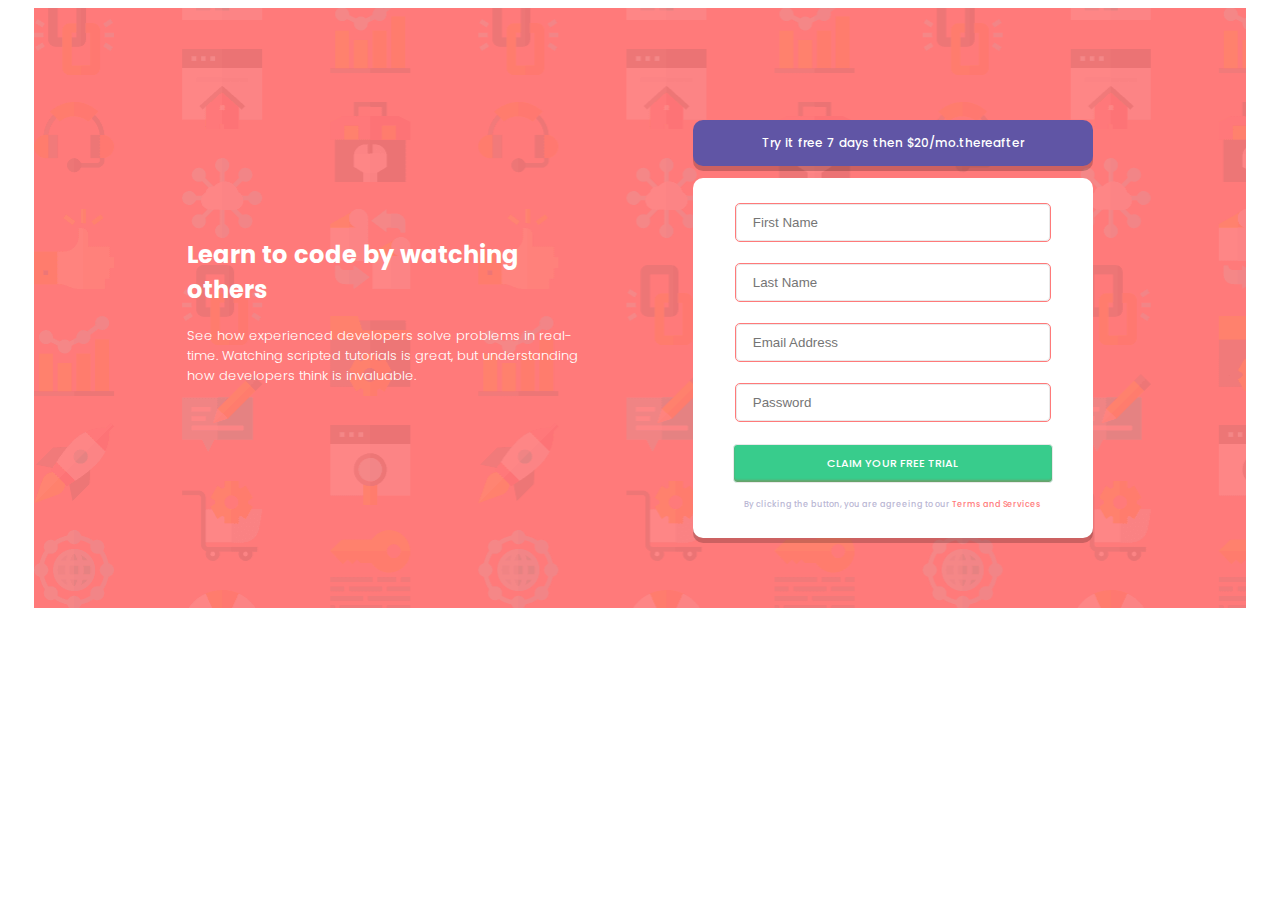
==== index.html @ 0f2c5b28 "my changes" ====
<!DOCTYPE html>
<html lang="en">
<head>
    <meta charset="UTF-8">
    <meta http-equiv="X-UA-Compatible" content="IE=edge">
    <meta name="viewport" content="width=device-width, initial-scale=1.0">
    <link rel="stylesheet" href="fontawesome-free-6.0.0-beta2-web/css v6/fontawesome.min.css">
    <link rel="stylesheet" media="screen" href="styles.css">
    <title>Responsive Site</title>
</head>
<body>
    <div class="body">
        <div class="text">
            <h2>Learn to code by watching others</h2>
            <p>
                See how experienced developers solve problems in real-time.
                Watching scripted tutorials is great, but understanding how developers think is invaluable.
            </p>
        </div>
        <div class="form">
            <p>Try it free 7 days then $20/mo.thereafter</p>
            <form action="" method="POST" >
                <input class="input" type="text" placeholder="First Name" required> <span aria-live="polite"></span>
                <input class="input" type="text" placeholder="Last Name" required> <span aria-live="polite"></span>
                <input class="input" type="email" placeholder="Email Address" required> <span aria-live="polite"></span>
                <input class="input" type="password" placeholder="Password" pattern="(?=.*\d) (?=.*[a-z]) (?=.*[A-Z]).{6,}" required> <span aria-live="polite"></span>
                <input class="btn" type="submit" value="CLAIM YOUR FREE TRIAL">
                <footer>
                    <span>
                        By clicking the button, you are agreeing to our <a href="_">Terms and Services</a>
                </span>
                </footer>
            </form>
        </div>
    </div>
    <script src="app.js"></script>
</body>
</html>
---- styles.css ----
@font-face {
    font-family: PoppinsBold;
    src: url(poppins-cufonfonts/Poppins-Bold.ttf);
}
@font-face {
    font-family: PoppinsLight;
    src: url(poppins-cufonfonts/Poppins-Light.ttf);
}
@font-face {
    font-family: PoppinsMedium;
    src: url(poppins-cufonfonts/Poppins-Medium.ttf);
}

@media only screen and (max-width: 1440px) {
    .body {
            background: url(bg-intro-desktop.png);
            background-color: hsl(0, 100%, 74%);
            display: flex;
            height: 500px;
            justify-content: space-around;
            margin: 0 auto;
            padding: 50px 100px;
            width: 80%;
        }
    
        .text {
            color: #fff;
            align-self: center;
            width: 400px;
        }
    
        .text h2 {
            font-family: PoppinsBold;
            font-weight: 700;
        }
    
        .text p {
            font-family: PoppinsLight;
            font-size: small;
            font-weight: 400;
        }
    
        .form {
            align-self: center;
            font-family: PoppinsMedium;
            font-size: 12px;
            font-weight: 500;
            height: 80%;
            width: 400px;
        }
    
        .form>p {
            background-color: hsl(248, 32%, 49%);
            border-radius: 10px;
            box-shadow: 0 5px rgba(0, 0, 0, 0.2);
            color: #fff;
            padding: 14px 16px;
            text-align: center;
        }
    
        form {
            background-color: #fff;
            border-radius: 10px;
            box-shadow: 0 5px rgba(0, 0, 0, 0.2);
            display: flex;
            flex-flow: column nowrap;
            justify-content: space-around;
            /* align-content: space-around; */
            align-items: center;
            height: 80%;
            padding-top: 20px;
            padding-bottom: 20px;
        }
    
        input {
            border: 1px solid #e9e9e9;
            border-radius: 4px;
            display: inline-block;
            padding: 10px 16px;
            width: 70%;
        }
        .input:focus{
            outline: 1px solid black;
        }
    
        form a {
            color: hsl(0, 100%, 74%);
            text-decoration: none;
        }

        form > input[type="text"]:invalid:not(:focus):placeholder-shown,
        form > input[type="email"]:invalid:not(:focus):placeholder-shown,
        form > input[type="password"]:invalid:not(:focus):placeholder-shown{

            outline: 1px solid hsl(0, 100%, 74%);
        }
            
    
        .input {
            color: #000;
        }
        .btn {
            background-color: hsl(154, 59%, 51%);
            box-shadow: inset rgb(106, 161, 106) 0 -2px 2px 0;
            color: #fff;
            font-family: PoppinsMedium;
            font-weight: 500;
            font-size: 11px;
            width: 80%;
        }
        .btn:hover{
            cursor: pointer;
        }
    
        span {
            color: hsl(246, 25%, 77%);
            font-size: 8px;
            font-weight: 400;
        }
}


@media only screen and (max-width: 375px){
    .body{
        background: url(bg-intro-mobile.png);
        background-color: hsl(0, 100%, 74%);
        display: flex;
        flex-direction: column;
        height: 1000px;
        justify-content: center;
        padding: 0;
        width: 375px;
    }
    .text{
        color: #fff;
        float: left;
        padding: 0 16px;
        width: 90%;
    }
    .text h2{
        font-family: PoppinsBold;
        font-weight: 700;
        padding: 0 40px;
        text-align: center;
    }
    .text p{
        font-family: PoppinsLight;
        font-size: small;
        font-weight: 500;
        text-align: center;
        padding: 0 40px;
    }
    .form{
        float: right;
        font-family: PoppinsMedium;
        font-size: 12px;
        font-weight: 500;
        height: auto;
        padding: 14px 30px;
        width: 70%;
    }
    .form>p{
        background-color: hsl(248, 32%, 49%);
        border-radius: 10px;
        color: #fff;
        padding: 30px 50px;
        text-align: center;
    }
    form{
        background-color: #fff;
        border-radius: 10px;
        display: flex;
        flex-flow: column nowrap;
        height: auto;
        justify-content: space-between;
        /* align-content: space-around; */
        align-items: center;
        height: 300px;
        padding-top: 20px;
        padding-bottom: 20px;
    }
    input{
        border: 1px solid #e9e9e9;
        border-radius: 4px;
        display: inline-block;
        padding: 10px 16px;
        width: 70%;
    }
    form a{
        color: hsl(0, 100%, 74%);
        text-decoration: none;
    }
    .input{
        color: #000;
    }
    .btn{
        background-color: hsl(154, 59%, 51%);
        box-shadow: inset rgb(106, 161, 106) 0 -2px 2px 0;
        color: #fff;
        font-family: PoppinsBold;
        font-weight: 700;
        font-size: 11px;
        width: 83%;
    }
    span{
        color: hsl(246, 25%, 77%);
        font-size: 8px;
        font-weight: 400;
    }
    footer{
            padding: 0 40px;
            text-align: center;
    }
    
}
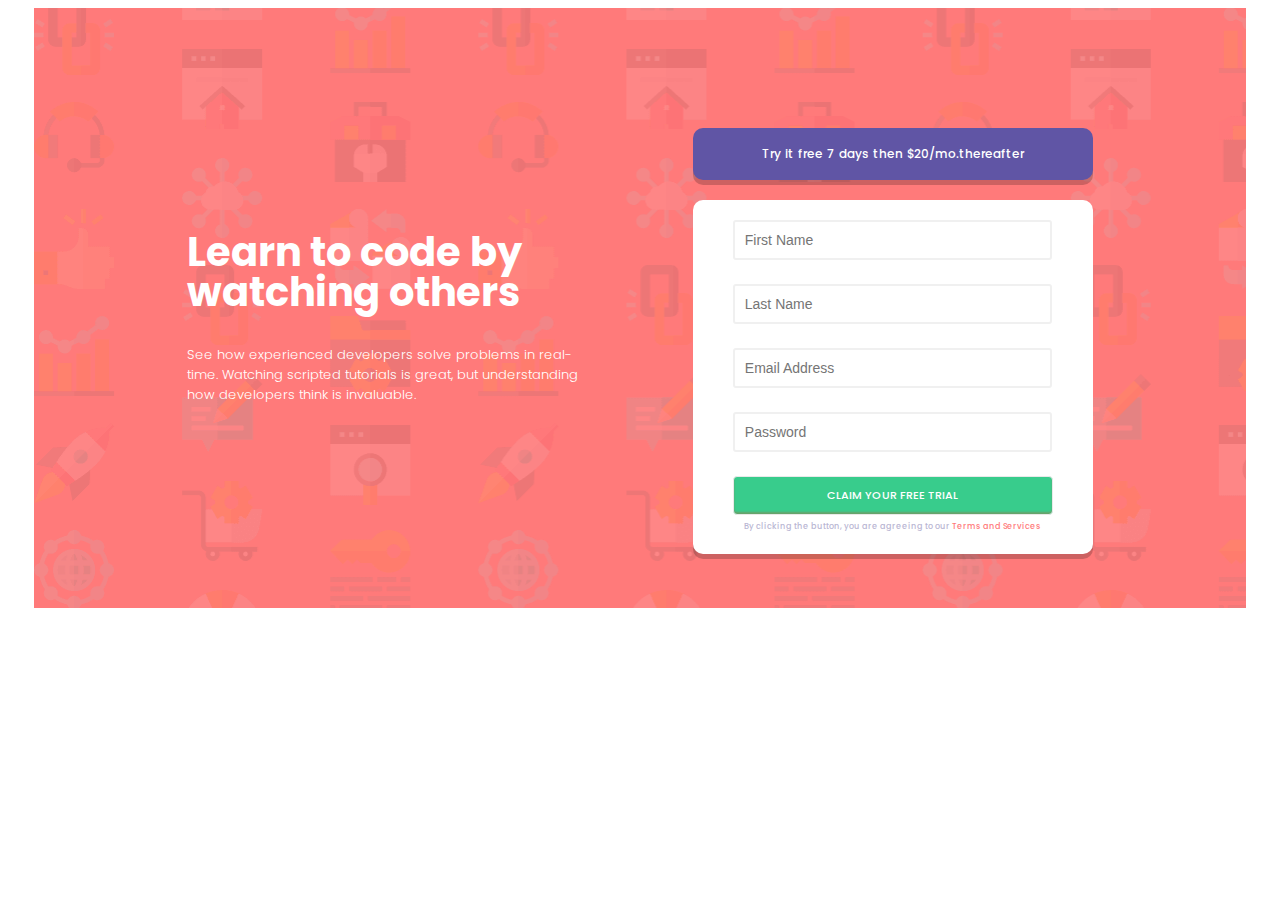
==== commit 549c8516: "update on my work, with most validity actions set" ====
--- a/index.html
+++ b/index.html
@@ -9,7 +9,7 @@
     <title>Responsive Site</title>
 </head>
 <body>
-    <div class="body">
+    <div id="body">
         <div class="text">
             <h2>Learn to code by watching others</h2>
             <p>
@@ -17,20 +17,39 @@
                 Watching scripted tutorials is great, but understanding how developers think is invaluable.
             </p>
         </div>
-        <div class="form">
-            <p>Try it free 7 days then $20/mo.thereafter</p>
-            <form action="" method="POST" >
-                <input class="input" type="text" placeholder="First Name" required> <span aria-live="polite"></span>
-                <input class="input" type="text" placeholder="Last Name" required> <span aria-live="polite"></span>
-                <input class="input" type="email" placeholder="Email Address" required> <span aria-live="polite"></span>
-                <input class="input" type="password" placeholder="Password" pattern="(?=.*\d) (?=.*[a-z]) (?=.*[A-Z]).{6,}" required> <span aria-live="polite"></span>
-                <input class="btn" type="submit" value="CLAIM YOUR FREE TRIAL">
-                <footer>
-                    <span>
-                        By clicking the button, you are agreeing to our <a href="_">Terms and Services</a>
-                </span>
-                </footer>
-            </form>
+        <div class="form-container">
+            <div class="form-p">
+                <p>Try it free 7 days then $20/mo.thereafter</p>
+            </div>
+            <div>
+                <form class="form" id="signup">
+                    <div class="input-div">
+                        <input id="firstname" type="text" placeholder="First Name" autocomplete="off" >
+                        <small></small>
+                    </div>
+                    <div class="input-div">
+                        <input id="lastname" type="text" placeholder="Last Name" autocomplete="off" > 
+                        <small></small>
+                    </div>
+                    <div class="input-div">
+                        <input id="email" type="email" autocomplete="off" placeholder="Email Address" > 
+                        <small></small>
+                    </div>
+                    <div class="input-div">
+                        <input id="password" type="password" autocomplete="off" placeholder="Password" pattern="(?=.*\d) (?=.*[a-z]) (?=.*[A-Z]).{6,}"/>
+                        <small></small>
+                    </div>
+                    <div class="btn">
+                        <input id="btn" type="submit" value="CLAIM YOUR FREE TRIAL">
+                    </div>
+                    <footer>
+                        <span>
+                            By clicking the button, you are agreeing to our <a href="_">Terms and Services</a>
+                        </span>
+                    </footer>
+                </form>
+            </div>
+            
         </div>
     </div>
     <script src="app.js"></script>
--- a/styles.css
+++ b/styles.css
@@ -1,3 +1,11 @@
+@import url('https://fonts.googleapis.com/css?family=Open+Sans&display=swap');
+
+:root {
+    --error-color: #dc3545;
+    --success-color: #28a745;
+    --warning-color: #ffc107;
+}
+
 @font-face {
     font-family: PoppinsBold;
     src: url(poppins-cufonfonts/Poppins-Bold.ttf);
@@ -11,8 +19,45 @@
     src: url(poppins-cufonfonts/Poppins-Medium.ttf);
 }
 
+.input-div{
+    box-sizing: border-box;
+    padding-left: 10%;
+    position: relative;
+    width: 100%;
+}
+.input-div input {
+    border: solid 2px #f0f0f0;
+    border-radius: 3px;
+    padding: 10px;
+    margin-bottom: 5px;
+    font-size: 14px;
+    display: block;
+    width: 82%;
+}
+
+.input-div input:focus {
+    border-left: 1px solid #000;
+    outline: none;
+}
+
+.input-div.error input {
+    border-color: var(--error-color);
+}
+
+.input-div.success input {
+    border-color: var(--success-color);
+}
+
+
+.input-div small {
+    color: var(--error-color);
+}
+small{
+    margin-left: 50%;
+}
+
 @media only screen and (max-width: 1440px) {
-    .body {
+    #body {
             background: url(bg-intro-desktop.png);
             background-color: hsl(0, 100%, 74%);
             display: flex;
@@ -31,7 +76,9 @@
     
         .text h2 {
             font-family: PoppinsBold;
+            font-size: 40px;
             font-weight: 700;
+            line-height: 40px;
         }
     
         .text p {
@@ -40,8 +87,10 @@
             font-weight: 400;
         }
     
-        .form {
+        .form-container {
             align-self: center;
+            display: flex;
+            flex-direction: column;
             font-family: PoppinsMedium;
             font-size: 12px;
             font-weight: 500;
@@ -49,12 +98,14 @@
             width: 400px;
         }
     
-        .form>p {
+        .form-p {
             background-color: hsl(248, 32%, 49%);
             border-radius: 10px;
             box-shadow: 0 5px rgba(0, 0, 0, 0.2);
             color: #fff;
-            padding: 14px 16px;
+            margin-bottom: 20px;
+            margin-top: 20px;
+            padding: 5px 16px;
             text-align: center;
         }
     
@@ -65,9 +116,8 @@
             display: flex;
             flex-flow: column nowrap;
             justify-content: space-around;
-            /* align-content: space-around; */
             align-items: center;
-            height: 80%;
+            height: 90%;
             padding-top: 20px;
             padding-bottom: 20px;
         }
@@ -78,28 +128,17 @@
             display: inline-block;
             padding: 10px 16px;
             width: 70%;
-        }
-        .input:focus{
-            outline: 1px solid black;
-        }
-    
+        }   
         form a {
             color: hsl(0, 100%, 74%);
             text-decoration: none;
         }
 
-        form > input[type="text"]:invalid:not(:focus):placeholder-shown,
-        form > input[type="email"]:invalid:not(:focus):placeholder-shown,
-        form > input[type="password"]:invalid:not(:focus):placeholder-shown{
-
-            outline: 1px solid hsl(0, 100%, 74%);
-        }
-            
-    
-        .input {
-            color: #000;
-        }
-        .btn {
+        .btn{
+            text-align: center;
+            width: 100%;
+        }
+        #btn {
             background-color: hsl(154, 59%, 51%);
             box-shadow: inset rgb(106, 161, 106) 0 -2px 2px 0;
             color: #fff;
@@ -108,7 +147,7 @@
             font-size: 11px;
             width: 80%;
         }
-        .btn:hover{
+        #btn:hover{
             cursor: pointer;
         }
     
@@ -121,7 +160,7 @@
 
 
 @media only screen and (max-width: 375px){
-    .body{
+    #body{
         background: url(bg-intro-mobile.png);
         background-color: hsl(0, 100%, 74%);
         display: flex;
@@ -150,7 +189,7 @@
         text-align: center;
         padding: 0 40px;
     }
-    .form{
+    .form-container{
         float: right;
         font-family: PoppinsMedium;
         font-size: 12px;
@@ -159,7 +198,7 @@
         padding: 14px 30px;
         width: 70%;
     }
-    .form>p{
+    .form-p{
         background-color: hsl(248, 32%, 49%);
         border-radius: 10px;
         color: #fff;
@@ -173,7 +212,6 @@
         flex-flow: column nowrap;
         height: auto;
         justify-content: space-between;
-        /* align-content: space-around; */
         align-items: center;
         height: 300px;
         padding-top: 20px;
@@ -190,10 +228,7 @@
         color: hsl(0, 100%, 74%);
         text-decoration: none;
     }
-    .input{
-        color: #000;
-    }
-    .btn{
+    #btn{
         background-color: hsl(154, 59%, 51%);
         box-shadow: inset rgb(106, 161, 106) 0 -2px 2px 0;
         color: #fff;
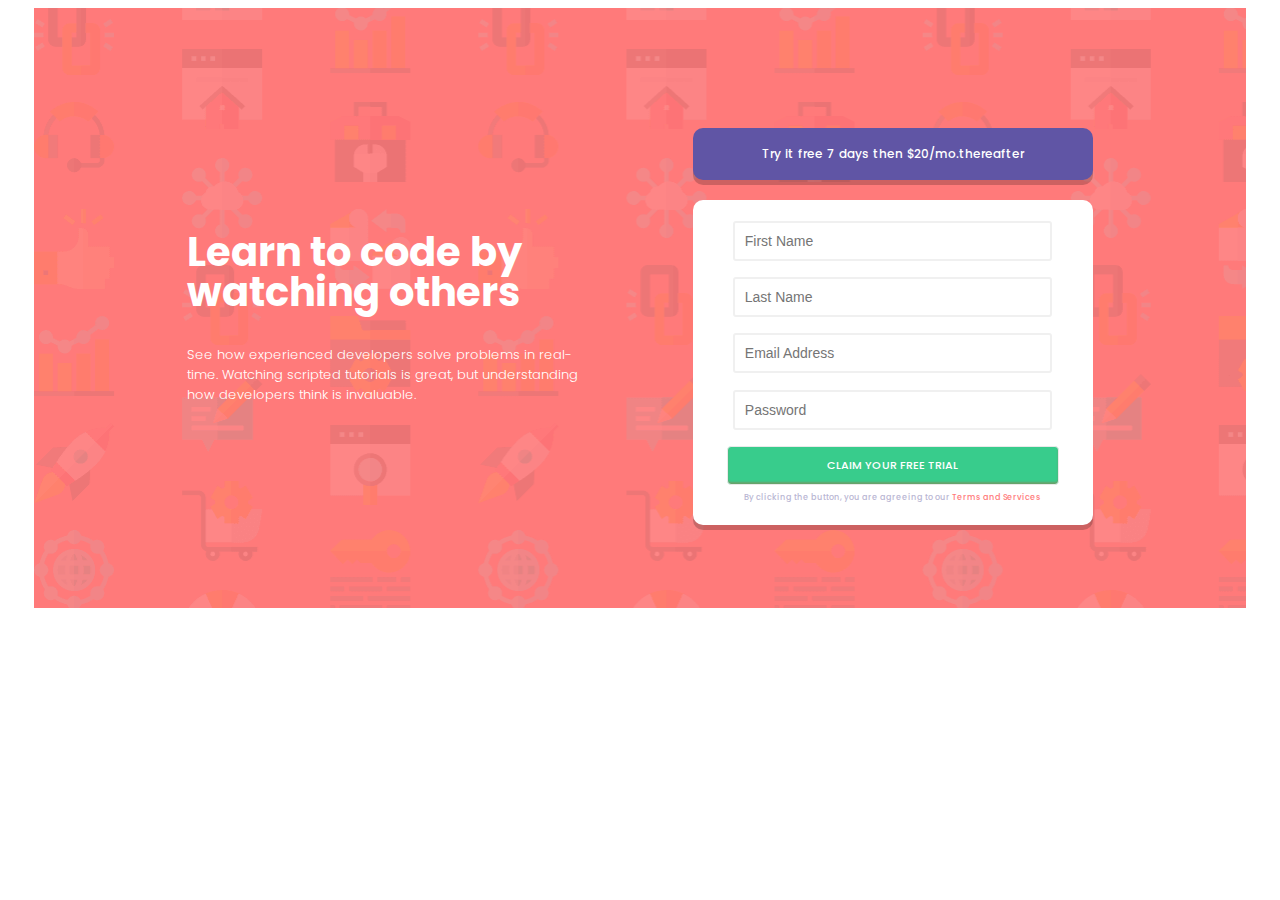
==== commit 83add6b1: "new commit" ====
--- a/index.html
+++ b/index.html
@@ -4,7 +4,7 @@
     <meta charset="UTF-8">
     <meta http-equiv="X-UA-Compatible" content="IE=edge">
     <meta name="viewport" content="width=device-width, initial-scale=1.0">
-    <link rel="stylesheet" href="fontawesome-free-6.0.0-beta2-web/css v6/fontawesome.min.css">
+    <link rel="stylesheet" href="css/all.min.css">
     <link rel="stylesheet" media="screen" href="styles.css">
     <title>Responsive Site</title>
 </head>
@@ -25,19 +25,23 @@
                 <form class="form" id="signup">
                     <div class="input-div">
                         <input id="firstname" type="text" placeholder="First Name" autocomplete="off" >
-                        <small></small>
+                        <i class="fa fa-solid"></i>
+                        <em></em>
                     </div>
                     <div class="input-div">
                         <input id="lastname" type="text" placeholder="Last Name" autocomplete="off" > 
-                        <small></small>
+                        <i class="fa fa-solid"></i>
+                        <em></em>
                     </div>
                     <div class="input-div">
-                        <input id="email" type="email" autocomplete="off" placeholder="Email Address" > 
-                        <small></small>
+                        <input id="email" type="email" autocomplete="off" placeholder="Email Address" >
+                        <i class="fa fa-solid"></i> 
+                        <em></em>
                     </div>
                     <div class="input-div">
                         <input id="password" type="password" autocomplete="off" placeholder="Password" pattern="(?=.*\d) (?=.*[a-z]) (?=.*[A-Z]).{6,}"/>
-                        <small></small>
+                        <i class="fa fa-solid"></i>
+                        <em></em>
                     </div>
                     <div class="btn">
                         <input id="btn" type="submit" value="CLAIM YOUR FREE TRIAL">
--- a/css/all.min.css
+++ b/css/all.min.css
@@ -0,0 +1,6 @@
+/*!
+ * Font Awesome Free 6.1.2 by @fontawesome - https://fontawesome.com
+ * License - https://fontawesome.com/license/free (Icons: CC BY 4.0, Fonts: SIL OFL 1.1, Code: MIT License)
+ * Copyright 2022 Fonticons, Inc.
+ */
+.fa{font-family:var(--fa-style-family,"Font Awesome 6 Free");font-weight:var(--fa-style,900)}.fa,.fa-brands,.fa-duotone,.fa-light,.fa-regular,.fa-solid,.fa-thin,.fab,.fad,.fal,.far,.fas,.fat{-moz-osx-font-smoothing:grayscale;-webkit-font-smoothing:antialiased;display:var(--fa-display,inline-block);font-style:normal;font-variant:normal;line-height:1;text-rendering:auto}.fa-1x{font-size:1em}.fa-2x{font-size:2em}.fa-3x{font-size:3em}.fa-4x{font-size:4em}.fa-5x{font-size:5em}.fa-6x{font-size:6em}.fa-7x{font-size:7em}.fa-8x{font-size:8em}.fa-9x{font-size:9em}.fa-10x{font-size:10em}.fa-2xs{font-size:.625em;line-height:.1em;vertical-align:.225em}.fa-xs{font-size:.75em;line-height:.08333em;vertical-align:.125em}.fa-sm{font-size:.875em;line-height:.07143em;vertical-align:.05357em}.fa-lg{font-size:1.25em;line-height:.05em;vertical-align:-.075em}.fa-xl{font-size:1.5em;line-height:.04167em;vertical-align:-.125em}.fa-2xl{font-size:2em;line-height:.03125em;vertical-align:-.1875em}.fa-fw{text-align:center;width:1.25em}.fa-ul{list-style-type:none;margin-left:var(--fa-li-margin,2.5em);padding-left:0}.fa-ul>li{position:relative}.fa-li{left:calc(var(--fa-li-width, 2em)*-1);position:absolute;text-align:center;width:var(--fa-li-width,2em);line-height:inherit}.fa-border{border-radius:var(--fa-border-radius,.1em);border:var(--fa-border-width,.08em) var(--fa-border-style,solid) var(--fa-border-color,#eee);padding:var(--fa-border-padding,.2em .25em .15em)}.fa-pull-left{float:left;margin-right:var(--fa-pull-margin,.3em)}.fa-pull-right{float:right;margin-left:var(--fa-pull-margin,.3em)}.fa-beat{-webkit-animation-name:fa-beat;animation-name:fa-beat;-webkit-animation-delay:var(--fa-animation-delay,0);animation-delay:var(--fa-animation-delay,0);-webkit-animation-direction:var(--fa-animation-direction,normal);animation-direction:var(--fa-animation-direction,normal);-webkit-animation-duration:var(--fa-animation-duration,1s);animation-duration:var(--fa-animation-duration,1s);-webkit-animation-iteration-count:var(--fa-animation-iteration-count,infinite);animation-iteration-count:var(--fa-animation-iteration-count,infinite);-webkit-animation-timing-function:var(--fa-animation-timing,ease-in-out);animation-timing-function:var(--fa-animation-timing,ease-in-out)}.fa-bounce{-webkit-animation-name:fa-bounce;animation-name:fa-bounce;-webkit-animation-delay:var(--fa-animation-delay,0);animation-delay:var(--fa-animation-delay,0);-webkit-animation-direction:var(--fa-animation-direction,normal);animation-direction:var(--fa-animation-direction,normal);-webkit-animation-duration:var(--fa-animation-duration,1s);animation-duration:var(--fa-animation-duration,1s);-webkit-animation-iteration-count:var(--fa-animation-iteration-count,infinite);animation-iteration-count:var(--fa-animation-iteration-count,infinite);-webkit-animation-timing-function:var(--fa-animation-timing,cubic-bezier(.28,.84,.42,1));animation-timing-function:var(--fa-animation-timing,cubic-bezier(.28,.84,.42,1))}.fa-fade{-webkit-animation-name:fa-fade;animation-name:fa-fade;-webkit-animation-iteration-count:var(--fa-animation-iteration-count,infinite);animation-iteration-count:var(--fa-animation-iteration-count,infinite);-webkit-animation-timing-function:var(--fa-animation-timing,cubic-bezier(.4,0,.6,1));animation-timing-function:var(--fa-animation-timing,cubic-bezier(.4,0,.6,1))}.fa-beat-fade,.fa-fade{-webkit-animation-delay:var(--fa-animation-delay,0);animation-delay:var(--fa-animation-delay,0);-webkit-animation-direction:var(--fa-animation-direction,normal);animation-direction:var(--fa-animation-direction,normal);-webkit-animation-duration:var(--fa-animation-duration,1s);animation-duration:var(--fa-animation-duration,1s)}.fa-beat-fade{-webkit-animation-name:fa-beat-fade;animation-name:fa-beat-fade;-webkit-animation-iteration-count:var(--fa-animation-iteration-count,infinite);animation-iteration-count:var(--fa-animation-iteration-count,infinite);-webkit-animation-timing-function:var(--fa-animation-timing,cubic-bezier(.4,0,.6,1));animation-timing-function:var(--fa-animation-timing,cubic-bezier(.4,0,.6,1))}.fa-flip{-webkit-animation-name:fa-flip;animation-name:fa-flip;-webkit-animation-delay:var(--fa-animation-delay,0);animation-delay:var(--fa-animation-delay,0);-webkit-animation-direction:var(--fa-animation-direction,normal);animation-direction:var(--fa-animation-direction,normal);-webkit-animation-duration:var(--fa-animation-duration,1s);animation-duration:var(--fa-animation-duration,1s);-webkit-animation-iteration-count:var(--fa-animation-iteration-count,infinite);animation-iteration-count:var(--fa-animation-iteration-count,infinite);-webkit-animation-timing-function:var(--fa-animation-timing,ease-in-out);animation-timing-function:var(--fa-animation-timing,ease-in-out)}.fa-shake{-webkit-animation-name:fa-shake;animation-name:fa-shake;-webkit-animation-duration:var(--fa-animation-duration,1s);animation-duration:var(--fa-animation-duration,1s);-webkit-animation-iteration-count:var(--fa-animation-iteration-count,infinite);animation-iteration-count:var(--fa-animation-iteration-count,infinite);-webkit-animation-timing-function:var(--fa-animation-timing,linear);animation-timing-function:var(--fa-animation-timing,linear)}.fa-shake,.fa-spin{-webkit-animation-delay:var(--fa-animation-delay,0);animation-delay:var(--fa-animation-delay,0);-webkit-animation-direction:var(--fa-animation-direction,normal);animation-direction:var(--fa-animation-direction,normal)}.fa-spin{-webkit-animation-name:fa-spin;animation-name:fa-spin;-webkit-animation-duration:var(--fa-animation-duration,2s);animation-duration:var(--fa-animation-duration,2s);-webkit-animation-iteration-count:var(--fa-animation-iteration-count,infinite);animation-iteration-count:var(--fa-animation-iteration-count,infinite);-webkit-animation-timing-function:var(--fa-animation-timing,linear);animation-timing-function:var(--fa-animation-timing,linear)}.fa-spin-reverse{--fa-animation-direction:reverse}.fa-pulse,.fa-spin-pulse{-webkit-animation-name:fa-spin;animation-name:fa-spin;-webkit-animation-direction:var(--fa-animation-direction,normal);animation-direction:var(--fa-animation-direction,normal);-webkit-animation-duration:var(--fa-animation-duration,1s);animation-duration:var(--fa-animation-duration,1s);-webkit-animation-iteration-count:var(--fa-animation-iteration-count,infinite);animation-iteration-count:var(--fa-animation-iteration-count,infinite);-webkit-animation-timing-function:var(--fa-animation-timing,steps(8));animation-timing-function:var(--fa-animation-timing,steps(8))}@media (prefers-reduced-motion:reduce){.fa-beat,.fa-beat-fade,.fa-bounce,.fa-fade,.fa-flip,.fa-pulse,.fa-shake,.fa-spin,.fa-spin-pulse{-webkit-animation-delay:-1ms;animation-delay:-1ms;-webkit-animation-duration:1ms;animation-duration:1ms;-webkit-animation-iteration-count:1;animation-iteration-count:1;transition-delay:0s;transition-duration:0s}}@-webkit-keyframes fa-beat{0%,90%{-webkit-transform:scale(1);transform:scale(1)}45%{-webkit-transform:scale(var(--fa-beat-scale,1.25));transform:scale(var(--fa-beat-scale,1.25))}}@keyframes fa-beat{0%,90%{-webkit-transform:scale(1);transform:scale(1)}45%{-webkit-transform:scale(var(--fa-beat-scale,1.25));transform:scale(var(--fa-beat-scale,1.25))}}@-webkit-keyframes fa-bounce{0%{-webkit-transform:scale(1) translateY(0);transform:scale(1) translateY(0)}10%{-webkit-transform:scale(var(--fa-bounce-start-scale-x,1.1),var(--fa-bounce-start-scale-y,.9)) translateY(0);transform:scale(var(--fa-bounce-start-scale-x,1.1),var(--fa-bounce-start-scale-y,.9)) translateY(0)}30%{-webkit-transform:scale(var(--fa-bounce-jump-scale-x,.9),var(--fa-bounce-jump-scale-y,1.1)) translateY(var(--fa-bounce-height,-.5em));transform:scale(var(--fa-bounce-jump-scale-x,.9),var(--fa-bounce-jump-scale-y,1.1)) translateY(var(--fa-bounce-height,-.5em))}50%{-webkit-transform:scale(var(--fa-bounce-land-scale-x,1.05),var(--fa-bounce-land-scale-y,.95)) translateY(0);transform:scale(var(--fa-bounce-land-scale-x,1.05),var(--fa-bounce-land-scale-y,.95)) translateY(0)}57%{-webkit-transform:scale(1) translateY(var(--fa-bounce-rebound,-.125em));transform:scale(1) translateY(var(--fa-bounce-rebound,-.125em))}64%{-webkit-transform:scale(1) translateY(0);transform:scale(1) translateY(0)}to{-webkit-transform:scale(1) translateY(0);transform:scale(1) translateY(0)}}@keyframes fa-bounce{0%{-webkit-transform:scale(1) translateY(0);transform:scale(1) translateY(0)}10%{-webkit-transform:scale(var(--fa-bounce-start-scale-x,1.1),var(--fa-bounce-start-scale-y,.9)) translateY(0);transform:scale(var(--fa-bounce-start-scale-x,1.1),var(--fa-bounce-start-scale-y,.9)) translateY(0)}30%{-webkit-transform:scale(var(--fa-bounce-jump-scale-x,.9),var(--fa-bounce-jump-scale-y,1.1)) translateY(var(--fa-bounce-height,-.5em));transform:scale(var(--fa-bounce-jump-scale-x,.9),var(--fa-bounce-jump-scale-y,1.1)) translateY(var(--fa-bounce-height,-.5em))}50%{-webkit-transform:scale(var(--fa-bounce-land-scale-x,1.05),var(--fa-bounce-land-scale-y,.95)) translateY(0);transform:scale(var(--fa-bounce-land-scale-x,1.05),var(--fa-bounce-land-scale-y,.95)) translateY(0)}57%{-webkit-transform:scale(1) translateY(var(--fa-bounce-rebound,-.125em));transform:scale(1) translateY(var(--fa-bounce-rebound,-.125em))}64%{-webkit-transform:scale(1) translateY(0);transform:scale(1) translateY(0)}to{-webkit-transform:scale(1) translateY(0);transform:scale(1) translateY(0)}}@-webkit-keyframes fa-fade{50%{opacity:var(--fa-fade-opacity,.4)}}@keyframes fa-fade{50%{opacity:var(--fa-fade-opacity,.4)}}@-webkit-keyframes fa-beat-fade{0%,to{opacity:var(--fa-beat-fade-opacity,.4);-webkit-transform:scale(1);transform:scale(1)}50%{opacity:1;-webkit-transform:scale(var(--fa-beat-fade-scale,1.125));transform:scale(var(--fa-beat-fade-scale,1.125))}}@keyframes fa-beat-fade{0%,to{opacity:var(--fa-beat-fade-opacity,.4);-webkit-transform:scale(1);transform:scale(1)}50%{opacity:1;-webkit-transform:scale(var(--fa-beat-fade-scale,1.125));transform:scale(var(--fa-beat-fade-scale,1.125))}}@-webkit-keyframes fa-flip{50%{-webkit-transform:rotate3d(var(--fa-flip-x,0),var(--fa-flip-y,1),var(--fa-flip-z,0),var(--fa-flip-angle,-180deg));transform:rotate3d(var(--fa-flip-x,0),var(--fa-flip-y,1),var(--fa-flip-z,0),var(--fa-flip-angle,-180deg))}}@keyframes fa-flip{50%{-webkit-transform:rotate3d(var(--fa-flip-x,0),var(--fa-flip-y,1),var(--fa-flip-z,0),var(--fa-flip-angle,-180deg));transform:rotate3d(var(--fa-flip-x,0),var(--fa-flip-y,1),var(--fa-flip-z,0),var(--fa-flip-angle,-180deg))}}@-webkit-keyframes fa-shake{0%{-webkit-transform:rotate(-15deg);transform:rotate(-15deg)}4%{-webkit-transform:rotate(15deg);transform:rotate(15deg)}8%,24%{-webkit-transform:rotate(-18deg);transform:rotate(-18deg)}12%,28%{-webkit-transform:rotate(18deg);transform:rotate(18deg)}16%{-webkit-transform:rotate(-22deg);transform:rotate(-22deg)}20%{-webkit-transform:rotate(22deg);transform:rotate(22deg)}32%{-webkit-transform:rotate(-12deg);transform:rotate(-12deg)}36%{-webkit-transform:rotate(12deg);transform:rotate(12deg)}40%,to{-webkit-transform:rotate(0deg);transform:rotate(0deg)}}@keyframes fa-shake{0%{-webkit-transform:rotate(-15deg);transform:rotate(-15deg)}4%{-webkit-transform:rotate(15deg);transform:rotate(15deg)}8%,24%{-webkit-transform:rotate(-18deg);transform:rotate(-18deg)}12%,28%{-webkit-transform:rotate(18deg);transform:rotate(18deg)}16%{-webkit-transform:rotate(-22deg);transform:rotate(-22deg)}20%{-webkit-transform:rotate(22deg);transform:rotate(22deg)}32%{-webkit-transform:rotate(-12deg);transform:rotate(-12deg)}36%{-webkit-transform:rotate(12deg);transform:rotate(12deg)}40%,to{-webkit-transform:rotate(0deg);transform:rotate(0deg)}}@-webkit-keyframes fa-spin{0%{-webkit-transform:rotate(0deg);transform:rotate(0deg)}to{-webkit-transform:rotate(1turn);transform:rotate(1turn)}}@keyframes fa-spin{0%{-webkit-transform:rotate(0deg);transform:rotate(0deg)}to{-webkit-transform:rotate(1turn);transform:rotate(1turn)}}.fa-rotate-90{-webkit-transform:rotate(90deg);transform:rotate(90deg)}.fa-rotate-180{-webkit-transform:rotate(180deg);transform:rotate(180deg)}.fa-rotate-270{-webkit-transform:rotate(270deg);transform:rotate(270deg)}.fa-flip-horizontal{-webkit-transform:scaleX(-1);transform:scaleX(-1)}.fa-flip-vertical{-webkit-transform:scaleY(-1);transform:scaleY(-1)}.fa-flip-both,.fa-flip-horizontal.fa-flip-vertical{-webkit-transform:scale(-1);transform:scale(-1)}.fa-rotate-by{-webkit-transform:rotate(var(--fa-rotate-angle,none));transform:rotate(var(--fa-rotate-angle,none))}.fa-stack{display:inline-block;height:2em;line-height:2em;position:relative;vertical-align:middle;width:2.5em}.fa-stack-1x,.fa-stack-2x{left:0;position:absolute;text-align:center;width:100%;z-index:var(--fa-stack-z-index,auto)}.fa-stack-1x{line-height:inherit}.fa-stack-2x{font-size:2em}.fa-inverse{color:var(--fa-inverse,#fff)}.fa-0:before{content:"\30"}.fa-1:before{content:"\31"}.fa-2:before{content:"\32"}.fa-3:before{content:"\33"}.fa-4:before{content:"\34"}.fa-5:before{content:"\35"}.fa-6:before{content:"\36"}.fa-7:before{content:"\37"}.fa-8:before{content:"\38"}.fa-9:before{content:"\39"}.fa-a:before{content:"\41"}.fa-address-book:before,.fa-contact-book:before{content:"\f2b9"}.fa-address-card:before,.fa-contact-card:before,.fa-vcard:before{content:"\f2bb"}.fa-align-center:before{content:"\f037"}.fa-align-justify:before{content:"\f039"}.fa-align-left:before{content:"\f036"}.fa-align-right:before{content:"\f038"}.fa-anchor:before{content:"\f13d"}.fa-anchor-circle-check:before{content:"\e4aa"}.fa-anchor-circle-exclamation:before{content:"\e4ab"}.fa-anchor-circle-xmark:before{content:"\e4ac"}.fa-anchor-lock:before{content:"\e4ad"}.fa-angle-down:before{content:"\f107"}.fa-angle-left:before{content:"\f104"}.fa-angle-right:before{content:"\f105"}.fa-angle-up:before{content:"\f106"}.fa-angle-double-down:before,.fa-angles-down:before{content:"\f103"}.fa-angle-double-left:before,.fa-angles-left:before{content:"\f100"}.fa-angle-double-right:before,.fa-angles-right:before{content:"\f101"}.fa-angle-double-up:before,.fa-angles-up:before{content:"\f102"}.fa-ankh:before{content:"\f644"}.fa-apple-alt:before,.fa-apple-whole:before{content:"\f5d1"}.fa-archway:before{content:"\f557"}.fa-arrow-down:before{content:"\f063"}.fa-arrow-down-1-9:before,.fa-sort-numeric-asc:before,.fa-sort-numeric-down:before{content:"\f162"}.fa-arrow-down-9-1:before,.fa-sort-numeric-desc:before,.fa-sort-numeric-down-alt:before{content:"\f886"}.fa-arrow-down-a-z:before,.fa-sort-alpha-asc:before,.fa-sort-alpha-down:before{content:"\f15d"}.fa-arrow-down-long:before,.fa-long-arrow-down:before{content:"\f175"}.fa-arrow-down-short-wide:before,.fa-sort-amount-desc:before,.fa-sort-amount-down-alt:before{content:"\f884"}.fa-arrow-down-up-across-line:before{content:"\e4af"}.fa-arrow-down-up-lock:before{content:"\e4b0"}.fa-arrow-down-wide-short:before,.fa-sort-amount-asc:before,.fa-sort-amount-down:before{content:"\f160"}.fa-arrow-down-z-a:before,.fa-sort-alpha-desc:before,.fa-sort-alpha-down-alt:before{content:"\f881"}.fa-arrow-left:before{content:"\f060"}.fa-arrow-left-long:before,.fa-long-arrow-left:before{content:"\f177"}.fa-arrow-pointer:before,.fa-mouse-pointer:before{content:"\f245"}.fa-arrow-right:before{content:"\f061"}.fa-arrow-right-arrow-left:before,.fa-exchange:before{content:"\f0ec"}.fa-arrow-right-from-bracket:before,.fa-sign-out:before{content:"\f08b"}.fa-arrow-right-long:before,.fa-long-arrow-right:before{content:"\f178"}.fa-arrow-right-to-bracket:before,.fa-sign-in:before{content:"\f090"}.fa-arrow-right-to-city:before{content:"\e4b3"}.fa-arrow-left-rotate:before,.fa-arrow-rotate-back:before,.fa-arrow-rotate-backward:before,.fa-arrow-rotate-left:before,.fa-undo:before{content:"\f0e2"}.fa-arrow-right-rotate:before,.fa-arrow-rotate-forward:before,.fa-arrow-rotate-right:before,.fa-redo:before{content:"\f01e"}.fa-arrow-trend-down:before{content:"\e097"}.fa-arrow-trend-up:before{content:"\e098"}.fa-arrow-turn-down:before,.fa-level-down:before{content:"\f149"}.fa-arrow-turn-up:before,.fa-level-up:before{content:"\f148"}.fa-arrow-up:before{content:"\f062"}.fa-arrow-up-1-9:before,.fa-sort-numeric-up:before{content:"\f163"}.fa-arrow-up-9-1:before,.fa-sort-numeric-up-alt:before{content:"\f887"}.fa-arrow-up-a-z:before,.fa-sort-alpha-up:before{content:"\f15e"}.fa-arrow-up-from-bracket:before{content:"\e09a"}.fa-arrow-up-from-ground-water:before{content:"\e4b5"}.fa-arrow-up-from-water-pump:before{content:"\e4b6"}.fa-arrow-up-long:before,.fa-long-arrow-up:before{content:"\f176"}.fa-arrow-up-right-dots:before{content:"\e4b7"}.fa-arrow-up-right-from-square:before,.fa-external-link:before{content:"\f08e"}.fa-arrow-up-short-wide:before,.fa-sort-amount-up-alt:before{content:"\f885"}.fa-arrow-up-wide-short:before,.fa-sort-amount-up:before{content:"\f161"}.fa-arrow-up-z-a:before,.fa-sort-alpha-up-alt:before{content:"\f882"}.fa-arrows-down-to-line:before{content:"\e4b8"}.fa-arrows-down-to-people:before{content:"\e4b9"}.fa-arrows-h:before,.fa-arrows-left-right:before{content:"\f07e"}.fa-arrows-left-right-to-line:before{content:"\e4ba"}.fa-arrows-rotate:before,.fa-refresh:before,.fa-sync:before{content:"\f021"}.fa-arrows-spin:before{content:"\e4bb"}.fa-arrows-split-up-and-left:before{content:"\e4bc"}.fa-arrows-to-circle:before{content:"\e4bd"}.fa-arrows-to-dot:before{content:"\e4be"}.fa-arrows-to-eye:before{content:"\e4bf"}.fa-arrows-turn-right:before{content:"\e4c0"}.fa-arrows-turn-to-dots:before{content:"\e4c1"}.fa-arrows-up-down:before,.fa-arrows-v:before{content:"\f07d"}.fa-arrows-up-down-left-right:before,.fa-arrows:before{content:"\f047"}.fa-arrows-up-to-line:before{content:"\e4c2"}.fa-asterisk:before{content:"\2a"}.fa-at:before{content:"\40"}.fa-atom:before{content:"\f5d2"}.fa-audio-description:before{content:"\f29e"}.fa-austral-sign:before{content:"\e0a9"}.fa-award:before{content:"\f559"}.fa-b:before{content:"\42"}.fa-baby:before{content:"\f77c"}.fa-baby-carriage:before,.fa-carriage-baby:before{content:"\f77d"}.fa-backward:before{content:"\f04a"}.fa-backward-fast:before,.fa-fast-backward:before{content:"\f049"}.fa-backward-step:before,.fa-step-backward:before{content:"\f048"}.fa-bacon:before{content:"\f7e5"}.fa-bacteria:before{content:"\e059"}.fa-bacterium:before{content:"\e05a"}.fa-bag-shopping:before,.fa-shopping-bag:before{content:"\f290"}.fa-bahai:before,.fa-haykal:before{content:"\f666"}.fa-baht-sign:before{content:"\e0ac"}.fa-ban:before,.fa-cancel:before{content:"\f05e"}.fa-ban-smoking:before,.fa-smoking-ban:before{content:"\f54d"}.fa-band-aid:before,.fa-bandage:before{content:"\f462"}.fa-barcode:before{content:"\f02a"}.fa-bars:before,.fa-navicon:before{content:"\f0c9"}.fa-bars-progress:before,.fa-tasks-alt:before{content:"\f828"}.fa-bars-staggered:before,.fa-reorder:before,.fa-stream:before{content:"\f550"}.fa-baseball-ball:before,.fa-baseball:before{content:"\f433"}.fa-baseball-bat-ball:before{content:"\f432"}.fa-basket-shopping:before,.fa-shopping-basket:before{content:"\f291"}.fa-basketball-ball:before,.fa-basketball:before{content:"\f434"}.fa-bath:before,.fa-bathtub:before{content:"\f2cd"}.fa-battery-0:before,.fa-battery-empty:before{content:"\f244"}.fa-battery-5:before,.fa-battery-full:before,.fa-battery:before{content:"\f240"}.fa-battery-3:before,.fa-battery-half:before{content:"\f242"}.fa-battery-2:before,.fa-battery-quarter:before{content:"\f243"}.fa-battery-4:before,.fa-battery-three-quarters:before{content:"\f241"}.fa-bed:before{content:"\f236"}.fa-bed-pulse:before,.fa-procedures:before{content:"\f487"}.fa-beer-mug-empty:before,.fa-beer:before{content:"\f0fc"}.fa-bell:before{content:"\f0f3"}.fa-bell-concierge:before,.fa-concierge-bell:before{content:"\f562"}.fa-bell-slash:before{content:"\f1f6"}.fa-bezier-curve:before{content:"\f55b"}.fa-bicycle:before{content:"\f206"}.fa-binoculars:before{content:"\f1e5"}.fa-biohazard:before{content:"\f780"}.fa-bitcoin-sign:before{content:"\e0b4"}.fa-blender:before{content:"\f517"}.fa-blender-phone:before{content:"\f6b6"}.fa-blog:before{content:"\f781"}.fa-bold:before{content:"\f032"}.fa-bolt:before,.fa-zap:before{content:"\f0e7"}.fa-bolt-lightning:before{content:"\e0b7"}.fa-bomb:before{content:"\f1e2"}.fa-bone:before{content:"\f5d7"}.fa-bong:before{content:"\f55c"}.fa-book:before{content:"\f02d"}.fa-atlas:before,.fa-book-atlas:before{content:"\f558"}.fa-bible:before,.fa-book-bible:before{content:"\f647"}.fa-book-bookmark:before{content:"\e0bb"}.fa-book-journal-whills:before,.fa-journal-whills:before{content:"\f66a"}.fa-book-medical:before{content:"\f7e6"}.fa-book-open:before{content:"\f518"}.fa-book-open-reader:before,.fa-book-reader:before{content:"\f5da"}.fa-book-quran:before,.fa-quran:before{content:"\f687"}.fa-book-dead:before,.fa-book-skull:before{content:"\f6b7"}.fa-book-tanakh:before,.fa-tanakh:before{content:"\f827"}.fa-bookmark:before{content:"\f02e"}.fa-border-all:before{content:"\f84c"}.fa-border-none:before{content:"\f850"}.fa-border-style:before,.fa-border-top-left:before{content:"\f853"}.fa-bore-hole:before{content:"\e4c3"}.fa-bottle-droplet:before{content:"\e4c4"}.fa-bottle-water:before{content:"\e4c5"}.fa-bowl-food:before{content:"\e4c6"}.fa-bowl-rice:before{content:"\e2eb"}.fa-bowling-ball:before{content:"\f436"}.fa-box:before{content:"\f466"}.fa-archive:before,.fa-box-archive:before{content:"\f187"}.fa-box-open:before{content:"\f49e"}.fa-box-tissue:before{content:"\e05b"}.fa-boxes-packing:before{content:"\e4c7"}.fa-boxes-alt:before,.fa-boxes-stacked:before,.fa-boxes:before{content:"\f468"}.fa-braille:before{content:"\f2a1"}.fa-brain:before{content:"\f5dc"}.fa-brazilian-real-sign:before{content:"\e46c"}.fa-bread-slice:before{content:"\f7ec"}.fa-bridge:before{content:"\e4c8"}.fa-bridge-circle-check:before{content:"\e4c9"}.fa-bridge-circle-exclamation:before{content:"\e4ca"}.fa-bridge-circle-xmark:before{content:"\e4cb"}.fa-bridge-lock:before{content:"\e4cc"}.fa-bridge-water:before{content:"\e4ce"}.fa-briefcase:before{content:"\f0b1"}.fa-briefcase-medical:before{content:"\f469"}.fa-broom:before{content:"\f51a"}.fa-broom-ball:before,.fa-quidditch-broom-ball:before,.fa-quidditch:before{content:"\f458"}.fa-brush:before{content:"\f55d"}.fa-bucket:before{content:"\e4cf"}.fa-bug:before{content:"\f188"}.fa-bug-slash:before{content:"\e490"}.fa-bugs:before{content:"\e4d0"}.fa-building:before{content:"\f1ad"}.fa-building-circle-arrow-right:before{content:"\e4d1"}.fa-building-circle-check:before{content:"\e4d2"}.fa-building-circle-exclamation:before{content:"\e4d3"}.fa-building-circle-xmark:before{content:"\e4d4"}.fa-bank:before,.fa-building-columns:before,.fa-institution:before,.fa-museum:before,.fa-university:before{content:"\f19c"}.fa-building-flag:before{content:"\e4d5"}.fa-building-lock:before{content:"\e4d6"}.fa-building-ngo:before{content:"\e4d7"}.fa-building-shield:before{content:"\e4d8"}.fa-building-un:before{content:"\e4d9"}.fa-building-user:before{content:"\e4da"}.fa-building-wheat:before{content:"\e4db"}.fa-bullhorn:before{content:"\f0a1"}.fa-bullseye:before{content:"\f140"}.fa-burger:before,.fa-hamburger:before{content:"\f805"}.fa-burst:before{content:"\e4dc"}.fa-bus:before{content:"\f207"}.fa-bus-alt:before,.fa-bus-simple:before{content:"\f55e"}.fa-briefcase-clock:before,.fa-business-time:before{content:"\f64a"}.fa-c:before{content:"\43"}.fa-cable-car:before,.fa-tram:before{content:"\f7da"}.fa-birthday-cake:before,.fa-cake-candles:before,.fa-cake:before{content:"\f1fd"}.fa-calculator:before{content:"\f1ec"}.fa-calendar:before{content:"\f133"}.fa-calendar-check:before{content:"\f274"}.fa-calendar-day:before{content:"\f783"}.fa-calendar-alt:before,.fa-calendar-days:before{content:"\f073"}.fa-calendar-minus:before{content:"\f272"}.fa-calendar-plus:before{content:"\f271"}.fa-calendar-week:before{content:"\f784"}.fa-calendar-times:before,.fa-calendar-xmark:before{content:"\f273"}.fa-camera-alt:before,.fa-camera:before{content:"\f030"}.fa-camera-retro:before{content:"\f083"}.fa-camera-rotate:before{content:"\e0d8"}.fa-campground:before{content:"\f6bb"}.fa-candy-cane:before{content:"\f786"}.fa-cannabis:before{content:"\f55f"}.fa-capsules:before{content:"\f46b"}.fa-automobile:before,.fa-car:before{content:"\f1b9"}.fa-battery-car:before,.fa-car-battery:before{content:"\f5df"}.fa-car-burst:before,.fa-car-crash:before{content:"\f5e1"}.fa-car-on:before{content:"\e4dd"}.fa-car-alt:before,.fa-car-rear:before{content:"\f5de"}.fa-car-side:before{content:"\f5e4"}.fa-car-tunnel:before{content:"\e4de"}.fa-caravan:before{content:"\f8ff"}.fa-caret-down:before{content:"\f0d7"}.fa-caret-left:before{content:"\f0d9"}.fa-caret-right:before{content:"\f0da"}.fa-caret-up:before{content:"\f0d8"}.fa-carrot:before{content:"\f787"}.fa-cart-arrow-down:before{content:"\f218"}.fa-cart-flatbed:before,.fa-dolly-flatbed:before{content:"\f474"}.fa-cart-flatbed-suitcase:before,.fa-luggage-cart:before{content:"\f59d"}.fa-cart-plus:before{content:"\f217"}.fa-cart-shopping:before,.fa-shopping-cart:before{content:"\f07a"}.fa-cash-register:before{content:"\f788"}.fa-cat:before{content:"\f6be"}.fa-cedi-sign:before{content:"\e0df"}.fa-cent-sign:before{content:"\e3f5"}.fa-certificate:before{content:"\f0a3"}.fa-chair:before{content:"\f6c0"}.fa-blackboard:before,.fa-chalkboard:before{content:"\f51b"}.fa-chalkboard-teacher:before,.fa-chalkboard-user:before{content:"\f51c"}.fa-champagne-glasses:before,.fa-glass-cheers:before{content:"\f79f"}.fa-charging-station:before{content:"\f5e7"}.fa-area-chart:before,.fa-chart-area:before{content:"\f1fe"}.fa-bar-chart:before,.fa-chart-bar:before{content:"\f080"}.fa-chart-column:before{content:"\e0e3"}.fa-chart-gantt:before{content:"\e0e4"}.fa-chart-line:before,.fa-line-chart:before{content:"\f201"}.fa-chart-pie:before,.fa-pie-chart:before{content:"\f200"}.fa-chart-simple:before{content:"\e473"}.fa-check:before{content:"\f00c"}.fa-check-double:before{content:"\f560"}.fa-check-to-slot:before,.fa-vote-yea:before{content:"\f772"}.fa-cheese:before{content:"\f7ef"}.fa-chess:before{content:"\f439"}.fa-chess-bishop:before{content:"\f43a"}.fa-chess-board:before{content:"\f43c"}.fa-chess-king:before{content:"\f43f"}.fa-chess-knight:before{content:"\f441"}.fa-chess-pawn:before{content:"\f443"}.fa-chess-queen:before{content:"\f445"}.fa-chess-rook:before{content:"\f447"}.fa-chevron-down:before{content:"\f078"}.fa-chevron-left:before{content:"\f053"}.fa-chevron-right:before{content:"\f054"}.fa-chevron-up:before{content:"\f077"}.fa-child:before{content:"\f1ae"}.fa-child-dress:before{content:"\e59c"}.fa-child-reaching:before{content:"\e59d"}.fa-child-rifle:before{content:"\e4e0"}.fa-children:before{content:"\e4e1"}.fa-church:before{content:"\f51d"}.fa-circle:before{content:"\f111"}.fa-arrow-circle-down:before,.fa-circle-arrow-down:before{content:"\f0ab"}.fa-arrow-circle-left:before,.fa-circle-arrow-left:before{content:"\f0a8"}.fa-arrow-circle-right:before,.fa-circle-arrow-right:before{content:"\f0a9"}.fa-arrow-circle-up:before,.fa-circle-arrow-up:before{content:"\f0aa"}.fa-check-circle:before,.fa-circle-check:before{content:"\f058"}.fa-chevron-circle-down:before,.fa-circle-chevron-down:before{content:"\f13a"}.fa-chevron-circle-left:before,.fa-circle-chevron-left:before{content:"\f137"}.fa-chevron-circle-right:before,.fa-circle-chevron-right:before{content:"\f138"}.fa-chevron-circle-up:before,.fa-circle-chevron-up:before{content:"\f139"}.fa-circle-dollar-to-slot:before,.fa-donate:before{content:"\f4b9"}.fa-circle-dot:before,.fa-dot-circle:before{content:"\f192"}.fa-arrow-alt-circle-down:before,.fa-circle-down:before{content:"\f358"}.fa-circle-exclamation:before,.fa-exclamation-circle:before{content:"\f06a"}.fa-circle-h:before,.fa-hospital-symbol:before{content:"\f47e"}.fa-adjust:before,.fa-circle-half-stroke:before{content:"\f042"}.fa-circle-info:before,.fa-info-circle:before{content:"\f05a"}.fa-arrow-alt-circle-left:before,.fa-circle-left:before{content:"\f359"}.fa-circle-minus:before,.fa-minus-circle:before{content:"\f056"}.fa-circle-nodes:before{content:"\e4e2"}.fa-circle-notch:before{content:"\f1ce"}.fa-circle-pause:before,.fa-pause-circle:before{content:"\f28b"}.fa-circle-play:before,.fa-play-circle:before{content:"\f144"}.fa-circle-plus:before,.fa-plus-circle:before{content:"\f055"}.fa-circle-question:before,.fa-question-circle:before{content:"\f059"}.fa-circle-radiation:before,.fa-radiation-alt:before{content:"\f7ba"}.fa-arrow-alt-circle-right:before,.fa-circle-right:before{content:"\f35a"}.fa-circle-stop:before,.fa-stop-circle:before{content:"\f28d"}.fa-arrow-alt-circle-up:before,.fa-circle-up:before{content:"\f35b"}.fa-circle-user:before,.fa-user-circle:before{content:"\f2bd"}.fa-circle-xmark:before,.fa-times-circle:before,.fa-xmark-circle:before{content:"\f057"}.fa-city:before{content:"\f64f"}.fa-clapperboard:before{content:"\e131"}.fa-clipboard:before{content:"\f328"}.fa-clipboard-check:before{content:"\f46c"}.fa-clipboard-list:before{content:"\f46d"}.fa-clipboard-question:before{content:"\e4e3"}.fa-clipboard-user:before{content:"\f7f3"}.fa-clock-four:before,.fa-clock:before{content:"\f017"}.fa-clock-rotate-left:before,.fa-history:before{content:"\f1da"}.fa-clone:before{content:"\f24d"}.fa-closed-captioning:before{content:"\f20a"}.fa-cloud:before{content:"\f0c2"}.fa-cloud-arrow-down:before,.fa-cloud-download-alt:before,.fa-cloud-download:before{content:"\f0ed"}.fa-cloud-arrow-up:before,.fa-cloud-upload-alt:before,.fa-cloud-upload:before{content:"\f0ee"}.fa-cloud-bolt:before,.fa-thunderstorm:before{content:"\f76c"}.fa-cloud-meatball:before{content:"\f73b"}.fa-cloud-moon:before{content:"\f6c3"}.fa-cloud-moon-rain:before{content:"\f73c"}.fa-cloud-rain:before{content:"\f73d"}.fa-cloud-showers-heavy:before{content:"\f740"}.fa-cloud-showers-water:before{content:"\e4e4"}.fa-cloud-sun:before{content:"\f6c4"}.fa-cloud-sun-rain:before{content:"\f743"}.fa-clover:before{content:"\e139"}.fa-code:before{content:"\f121"}.fa-code-branch:before{content:"\f126"}.fa-code-commit:before{content:"\f386"}.fa-code-compare:before{content:"\e13a"}.fa-code-fork:before{content:"\e13b"}.fa-code-merge:before{content:"\f387"}.fa-code-pull-request:before{content:"\e13c"}.fa-coins:before{content:"\f51e"}.fa-colon-sign:before{content:"\e140"}.fa-comment:before{content:"\f075"}.fa-comment-dollar:before{content:"\f651"}.fa-comment-dots:before,.fa-commenting:before{content:"\f4ad"}.fa-comment-medical:before{content:"\f7f5"}.fa-comment-slash:before{content:"\f4b3"}.fa-comment-sms:before,.fa-sms:before{content:"\f7cd"}.fa-comments:before{content:"\f086"}.fa-comments-dollar:before{content:"\f653"}.fa-compact-disc:before{content:"\f51f"}.fa-compass:before{content:"\f14e"}.fa-compass-drafting:before,.fa-drafting-compass:before{content:"\f568"}.fa-compress:before{content:"\f066"}.fa-computer:before{content:"\e4e5"}.fa-computer-mouse:before,.fa-mouse:before{content:"\f8cc"}.fa-cookie:before{content:"\f563"}.fa-cookie-bite:before{content:"\f564"}.fa-copy:before{content:"\f0c5"}.fa-copyright:before{content:"\f1f9"}.fa-couch:before{content:"\f4b8"}.fa-cow:before{content:"\f6c8"}.fa-credit-card-alt:before,.fa-credit-card:before{content:"\f09d"}.fa-crop:before{content:"\f125"}.fa-crop-alt:before,.fa-crop-simple:before{content:"\f565"}.fa-cross:before{content:"\f654"}.fa-crosshairs:before{content:"\f05b"}.fa-crow:before{content:"\f520"}.fa-crown:before{content:"\f521"}.fa-crutch:before{content:"\f7f7"}.fa-cruzeiro-sign:before{content:"\e152"}.fa-cube:before{content:"\f1b2"}.fa-cubes:before{content:"\f1b3"}.fa-cubes-stacked:before{content:"\e4e6"}.fa-d:before{content:"\44"}.fa-database:before{content:"\f1c0"}.fa-backspace:before,.fa-delete-left:before{content:"\f55a"}.fa-democrat:before{content:"\f747"}.fa-desktop-alt:before,.fa-desktop:before{content:"\f390"}.fa-dharmachakra:before{content:"\f655"}.fa-diagram-next:before{content:"\e476"}.fa-diagram-predecessor:before{content:"\e477"}.fa-diagram-project:before,.fa-project-diagram:before{content:"\f542"}.fa-diagram-successor:before{content:"\e47a"}.fa-diamond:before{content:"\f219"}.fa-diamond-turn-right:before,.fa-directions:before{content:"\f5eb"}.fa-dice:before{content:"\f522"}.fa-dice-d20:before{content:"\f6cf"}.fa-dice-d6:before{content:"\f6d1"}.fa-dice-five:before{content:"\f523"}.fa-dice-four:before{content:"\f524"}.fa-dice-one:before{content:"\f525"}.fa-dice-six:before{content:"\f526"}.fa-dice-three:before{content:"\f527"}.fa-dice-two:before{content:"\f528"}.fa-disease:before{content:"\f7fa"}.fa-display:before{content:"\e163"}.fa-divide:before{content:"\f529"}.fa-dna:before{content:"\f471"}.fa-dog:before{content:"\f6d3"}.fa-dollar-sign:before,.fa-dollar:before,.fa-usd:before{content:"\24"}.fa-dolly-box:before,.fa-dolly:before{content:"\f472"}.fa-dong-sign:before{content:"\e169"}.fa-door-closed:before{content:"\f52a"}.fa-door-open:before{content:"\f52b"}.fa-dove:before{content:"\f4ba"}.fa-compress-alt:before,.fa-down-left-and-up-right-to-center:before{content:"\f422"}.fa-down-long:before,.fa-long-arrow-alt-down:before{content:"\f309"}.fa-download:before{content:"\f019"}.fa-dragon:before{content:"\f6d5"}.fa-draw-polygon:before{content:"\f5ee"}.fa-droplet:before,.fa-tint:before{content:"\f043"}.fa-droplet-slash:before,.fa-tint-slash:before{content:"\f5c7"}.fa-drum:before{content:"\f569"}.fa-drum-steelpan:before{content:"\f56a"}.fa-drumstick-bite:before{content:"\f6d7"}.fa-dumbbell:before{content:"\f44b"}.fa-dumpster:before{content:"\f793"}.fa-dumpster-fire:before{content:"\f794"}.fa-dungeon:before{content:"\f6d9"}.fa-e:before{content:"\45"}.fa-deaf:before,.fa-deafness:before,.fa-ear-deaf:before,.fa-hard-of-hearing:before{content:"\f2a4"}.fa-assistive-listening-systems:before,.fa-ear-listen:before{content:"\f2a2"}.fa-earth-africa:before,.fa-globe-africa:before{content:"\f57c"}.fa-earth-america:before,.fa-earth-americas:before,.fa-earth:before,.fa-globe-americas:before{content:"\f57d"}.fa-earth-asia:before,.fa-globe-asia:before{content:"\f57e"}.fa-earth-europe:before,.fa-globe-europe:before{content:"\f7a2"}.fa-earth-oceania:before,.fa-globe-oceania:before{content:"\e47b"}.fa-egg:before{content:"\f7fb"}.fa-eject:before{content:"\f052"}.fa-elevator:before{content:"\e16d"}.fa-ellipsis-h:before,.fa-ellipsis:before{content:"\f141"}.fa-ellipsis-v:before,.fa-ellipsis-vertical:before{content:"\f142"}.fa-envelope:before{content:"\f0e0"}.fa-envelope-circle-check:before{content:"\e4e8"}.fa-envelope-open:before{content:"\f2b6"}.fa-envelope-open-text:before{content:"\f658"}.fa-envelopes-bulk:before,.fa-mail-bulk:before{content:"\f674"}.fa-equals:before{content:"\3d"}.fa-eraser:before{content:"\f12d"}.fa-ethernet:before{content:"\f796"}.fa-eur:before,.fa-euro-sign:before,.fa-euro:before{content:"\f153"}.fa-exclamation:before{content:"\21"}.fa-expand:before{content:"\f065"}.fa-explosion:before{content:"\e4e9"}.fa-eye:before{content:"\f06e"}.fa-eye-dropper-empty:before,.fa-eye-dropper:before,.fa-eyedropper:before{content:"\f1fb"}.fa-eye-low-vision:before,.fa-low-vision:before{content:"\f2a8"}.fa-eye-slash:before{content:"\f070"}.fa-f:before{content:"\46"}.fa-angry:before,.fa-face-angry:before{content:"\f556"}.fa-dizzy:before,.fa-face-dizzy:before{content:"\f567"}.fa-face-flushed:before,.fa-flushed:before{content:"\f579"}.fa-face-frown:before,.fa-frown:before{content:"\f119"}.fa-face-frown-open:before,.fa-frown-open:before{content:"\f57a"}.fa-face-grimace:before,.fa-grimace:before{content:"\f57f"}.fa-face-grin:before,.fa-grin:before{content:"\f580"}.fa-face-grin-beam:before,.fa-grin-beam:before{content:"\f582"}.fa-face-grin-beam-sweat:before,.fa-grin-beam-sweat:before{content:"\f583"}.fa-face-grin-hearts:before,.fa-grin-hearts:before{content:"\f584"}.fa-face-grin-squint:before,.fa-grin-squint:before{content:"\f585"}.fa-face-grin-squint-tears:before,.fa-grin-squint-tears:before{content:"\f586"}.fa-face-grin-stars:before,.fa-grin-stars:before{content:"\f587"}.fa-face-grin-tears:before,.fa-grin-tears:before{content:"\f588"}.fa-face-grin-tongue:before,.fa-grin-tongue:before{content:"\f589"}.fa-face-grin-tongue-squint:before,.fa-grin-tongue-squint:before{content:"\f58a"}.fa-face-grin-tongue-wink:before,.fa-grin-tongue-wink:before{content:"\f58b"}.fa-face-grin-wide:before,.fa-grin-alt:before{content:"\f581"}.fa-face-grin-wink:before,.fa-grin-wink:before{content:"\f58c"}.fa-face-kiss:before,.fa-kiss:before{content:"\f596"}.fa-face-kiss-beam:before,.fa-kiss-beam:before{content:"\f597"}.fa-face-kiss-wink-heart:before,.fa-kiss-wink-heart:before{content:"\f598"}.fa-face-laugh:before,.fa-laugh:before{content:"\f599"}.fa-face-laugh-beam:before,.fa-laugh-beam:before{content:"\f59a"}.fa-face-laugh-squint:before,.fa-laugh-squint:before{content:"\f59b"}.fa-face-laugh-wink:before,.fa-laugh-wink:before{content:"\f59c"}.fa-face-meh:before,.fa-meh:before{content:"\f11a"}.fa-face-meh-blank:before,.fa-meh-blank:before{content:"\f5a4"}.fa-face-rolling-eyes:before,.fa-meh-rolling-eyes:before{content:"\f5a5"}.fa-face-sad-cry:before,.fa-sad-cry:before{content:"\f5b3"}.fa-face-sad-tear:before,.fa-sad-tear:before{content:"\f5b4"}.fa-face-smile:before,.fa-smile:before{content:"\f118"}.fa-face-smile-beam:before,.fa-smile-beam:before{content:"\f5b8"}.fa-face-smile-wink:before,.fa-smile-wink:before{content:"\f4da"}.fa-face-surprise:before,.fa-surprise:before{content:"\f5c2"}.fa-face-tired:before,.fa-tired:before{content:"\f5c8"}.fa-fan:before{content:"\f863"}.fa-faucet:before{content:"\e005"}.fa-faucet-drip:before{content:"\e006"}.fa-fax:before{content:"\f1ac"}.fa-feather:before{content:"\f52d"}.fa-feather-alt:before,.fa-feather-pointed:before{content:"\f56b"}.fa-ferry:before{content:"\e4ea"}.fa-file:before{content:"\f15b"}.fa-file-arrow-down:before,.fa-file-download:before{content:"\f56d"}.fa-file-arrow-up:before,.fa-file-upload:before{content:"\f574"}.fa-file-audio:before{content:"\f1c7"}.fa-file-circle-check:before{content:"\e5a0"}.fa-file-circle-exclamation:before{content:"\e4eb"}.fa-file-circle-minus:before{content:"\e4ed"}.fa-file-circle-plus:before{content:"\e494"}.fa-file-circle-question:before{content:"\e4ef"}.fa-file-circle-xmark:before{content:"\e5a1"}.fa-file-code:before{content:"\f1c9"}.fa-file-contract:before{content:"\f56c"}.fa-file-csv:before{content:"\f6dd"}.fa-file-excel:before{content:"\f1c3"}.fa-arrow-right-from-file:before,.fa-file-export:before{content:"\f56e"}.fa-file-image:before{content:"\f1c5"}.fa-arrow-right-to-file:before,.fa-file-import:before{content:"\f56f"}.fa-file-invoice:before{content:"\f570"}.fa-file-invoice-dollar:before{content:"\f571"}.fa-file-alt:before,.fa-file-lines:before,.fa-file-text:before{content:"\f15c"}.fa-file-medical:before{content:"\f477"}.fa-file-pdf:before{content:"\f1c1"}.fa-file-edit:before,.fa-file-pen:before{content:"\f31c"}.fa-file-powerpoint:before{content:"\f1c4"}.fa-file-prescription:before{content:"\f572"}.fa-file-shield:before{content:"\e4f0"}.fa-file-signature:before{content:"\f573"}.fa-file-video:before{content:"\f1c8"}.fa-file-medical-alt:before,.fa-file-waveform:before{content:"\f478"}.fa-file-word:before{content:"\f1c2"}.fa-file-archive:before,.fa-file-zipper:before{content:"\f1c6"}.fa-fill:before{content:"\f575"}.fa-fill-drip:before{content:"\f576"}.fa-film:before{content:"\f008"}.fa-filter:before{content:"\f0b0"}.fa-filter-circle-dollar:before,.fa-funnel-dollar:before{content:"\f662"}.fa-filter-circle-xmark:before{content:"\e17b"}.fa-fingerprint:before{content:"\f577"}.fa-fire:before{content:"\f06d"}.fa-fire-burner:before{content:"\e4f1"}.fa-fire-extinguisher:before{content:"\f134"}.fa-fire-alt:before,.fa-fire-flame-curved:before{content:"\f7e4"}.fa-burn:before,.fa-fire-flame-simple:before{content:"\f46a"}.fa-fish:before{content:"\f578"}.fa-fish-fins:before{content:"\e4f2"}.fa-flag:before{content:"\f024"}.fa-flag-checkered:before{content:"\f11e"}.fa-flag-usa:before{content:"\f74d"}.fa-flask:before{content:"\f0c3"}.fa-flask-vial:before{content:"\e4f3"}.fa-floppy-disk:before,.fa-save:before{content:"\f0c7"}.fa-florin-sign:before{content:"\e184"}.fa-folder-blank:before,.fa-folder:before{content:"\f07b"}.fa-folder-closed:before{content:"\e185"}.fa-folder-minus:before{content:"\f65d"}.fa-folder-open:before{content:"\f07c"}.fa-folder-plus:before{content:"\f65e"}.fa-folder-tree:before{content:"\f802"}.fa-font:before{content:"\f031"}.fa-football-ball:before,.fa-football:before{content:"\f44e"}.fa-forward:before{content:"\f04e"}.fa-fast-forward:before,.fa-forward-fast:before{content:"\f050"}.fa-forward-step:before,.fa-step-forward:before{content:"\f051"}.fa-franc-sign:before{content:"\e18f"}.fa-frog:before{content:"\f52e"}.fa-futbol-ball:before,.fa-futbol:before,.fa-soccer-ball:before{content:"\f1e3"}.fa-g:before{content:"\47"}.fa-gamepad:before{content:"\f11b"}.fa-gas-pump:before{content:"\f52f"}.fa-dashboard:before,.fa-gauge-med:before,.fa-gauge:before,.fa-tachometer-alt-average:before{content:"\f624"}.fa-gauge-high:before,.fa-tachometer-alt-fast:before,.fa-tachometer-alt:before{content:"\f625"}.fa-gauge-simple-med:before,.fa-gauge-simple:before,.fa-tachometer-average:before{content:"\f629"}.fa-gauge-simple-high:before,.fa-tachometer-fast:before,.fa-tachometer:before{content:"\f62a"}.fa-gavel:before,.fa-legal:before{content:"\f0e3"}.fa-cog:before,.fa-gear:before{content:"\f013"}.fa-cogs:before,.fa-gears:before{content:"\f085"}.fa-gem:before{content:"\f3a5"}.fa-genderless:before{content:"\f22d"}.fa-ghost:before{content:"\f6e2"}.fa-gift:before{content:"\f06b"}.fa-gifts:before{content:"\f79c"}.fa-glass-water:before{content:"\e4f4"}.fa-glass-water-droplet:before{content:"\e4f5"}.fa-glasses:before{content:"\f530"}.fa-globe:before{content:"\f0ac"}.fa-golf-ball-tee:before,.fa-golf-ball:before{content:"\f450"}.fa-gopuram:before{content:"\f664"}.fa-graduation-cap:before,.fa-mortar-board:before{content:"\f19d"}.fa-greater-than:before{content:"\3e"}.fa-greater-than-equal:before{content:"\f532"}.fa-grip-horizontal:before,.fa-grip:before{content:"\f58d"}.fa-grip-lines:before{content:"\f7a4"}.fa-grip-lines-vertical:before{content:"\f7a5"}.fa-grip-vertical:before{content:"\f58e"}.fa-group-arrows-rotate:before{content:"\e4f6"}.fa-guarani-sign:before{content:"\e19a"}.fa-guitar:before{content:"\f7a6"}.fa-gun:before{content:"\e19b"}.fa-h:before{content:"\48"}.fa-hammer:before{content:"\f6e3"}.fa-hamsa:before{content:"\f665"}.fa-hand-paper:before,.fa-hand:before{content:"\f256"}.fa-hand-back-fist:before,.fa-hand-rock:before{content:"\f255"}.fa-allergies:before,.fa-hand-dots:before{content:"\f461"}.fa-fist-raised:before,.fa-hand-fist:before{content:"\f6de"}.fa-hand-holding:before{content:"\f4bd"}.fa-hand-holding-dollar:before,.fa-hand-holding-usd:before{content:"\f4c0"}.fa-hand-holding-droplet:before,.fa-hand-holding-water:before{content:"\f4c1"}.fa-hand-holding-hand:before{content:"\e4f7"}.fa-hand-holding-heart:before{content:"\f4be"}.fa-hand-holding-medical:before{content:"\e05c"}.fa-hand-lizard:before{content:"\f258"}.fa-hand-middle-finger:before{content:"\f806"}.fa-hand-peace:before{content:"\f25b"}.fa-hand-point-down:before{content:"\f0a7"}.fa-hand-point-left:before{content:"\f0a5"}.fa-hand-point-right:before{content:"\f0a4"}.fa-hand-point-up:before{content:"\f0a6"}.fa-hand-pointer:before{content:"\f25a"}.fa-hand-scissors:before{content:"\f257"}.fa-hand-sparkles:before{content:"\e05d"}.fa-hand-spock:before{content:"\f259"}.fa-handcuffs:before{content:"\e4f8"}.fa-hands:before,.fa-sign-language:before,.fa-signing:before{content:"\f2a7"}.fa-american-sign-language-interpreting:before,.fa-asl-interpreting:before,.fa-hands-american-sign-language-interpreting:before,.fa-hands-asl-interpreting:before{content:"\f2a3"}.fa-hands-bound:before{content:"\e4f9"}.fa-hands-bubbles:before,.fa-hands-wash:before{content:"\e05e"}.fa-hands-clapping:before{content:"\e1a8"}.fa-hands-holding:before{content:"\f4c2"}.fa-hands-holding-child:before{content:"\e4fa"}.fa-hands-holding-circle:before{content:"\e4fb"}.fa-hands-praying:before,.fa-praying-hands:before{content:"\f684"}.fa-handshake:before{content:"\f2b5"}.fa-hands-helping:before,.fa-handshake-angle:before{content:"\f4c4"}.fa-handshake-alt:before,.fa-handshake-simple:before{content:"\f4c6"}.fa-handshake-alt-slash:before,.fa-handshake-simple-slash:before{content:"\e05f"}.fa-handshake-slash:before{content:"\e060"}.fa-hanukiah:before{content:"\f6e6"}.fa-hard-drive:before,.fa-hdd:before{content:"\f0a0"}.fa-hashtag:before{content:"\23"}.fa-hat-cowboy:before{content:"\f8c0"}.fa-hat-cowboy-side:before{content:"\f8c1"}.fa-hat-wizard:before{content:"\f6e8"}.fa-head-side-cough:before{content:"\e061"}.fa-head-side-cough-slash:before{content:"\e062"}.fa-head-side-mask:before{content:"\e063"}.fa-head-side-virus:before{content:"\e064"}.fa-header:before,.fa-heading:before{content:"\f1dc"}.fa-headphones:before{content:"\f025"}.fa-headphones-alt:before,.fa-headphones-simple:before{content:"\f58f"}.fa-headset:before{content:"\f590"}.fa-heart:before{content:"\f004"}.fa-heart-circle-bolt:before{content:"\e4fc"}.fa-heart-circle-check:before{content:"\e4fd"}.fa-heart-circle-exclamation:before{content:"\e4fe"}.fa-heart-circle-minus:before{content:"\e4ff"}.fa-heart-circle-plus:before{content:"\e500"}.fa-heart-circle-xmark:before{content:"\e501"}.fa-heart-broken:before,.fa-heart-crack:before{content:"\f7a9"}.fa-heart-pulse:before,.fa-heartbeat:before{content:"\f21e"}.fa-helicopter:before{content:"\f533"}.fa-helicopter-symbol:before{content:"\e502"}.fa-hard-hat:before,.fa-hat-hard:before,.fa-helmet-safety:before{content:"\f807"}.fa-helmet-un:before{content:"\e503"}.fa-highlighter:before{content:"\f591"}.fa-hill-avalanche:before{content:"\e507"}.fa-hill-rockslide:before{content:"\e508"}.fa-hippo:before{content:"\f6ed"}.fa-hockey-puck:before{content:"\f453"}.fa-holly-berry:before{content:"\f7aa"}.fa-horse:before{content:"\f6f0"}.fa-horse-head:before{content:"\f7ab"}.fa-hospital-alt:before,.fa-hospital-wide:before,.fa-hospital:before{content:"\f0f8"}.fa-hospital-user:before{content:"\f80d"}.fa-hot-tub-person:before,.fa-hot-tub:before{content:"\f593"}.fa-hotdog:before{content:"\f80f"}.fa-hotel:before{content:"\f594"}.fa-hourglass-empty:before,.fa-hourglass:before{content:"\f254"}.fa-hourglass-3:before,.fa-hourglass-end:before{content:"\f253"}.fa-hourglass-2:before,.fa-hourglass-half:before{content:"\f252"}.fa-hourglass-1:before,.fa-hourglass-start:before{content:"\f251"}.fa-home-alt:before,.fa-home-lg-alt:before,.fa-home:before,.fa-house:before{content:"\f015"}.fa-home-lg:before,.fa-house-chimney:before{content:"\e3af"}.fa-house-chimney-crack:before,.fa-house-damage:before{content:"\f6f1"}.fa-clinic-medical:before,.fa-house-chimney-medical:before{content:"\f7f2"}.fa-house-chimney-user:before{content:"\e065"}.fa-house-chimney-window:before{content:"\e00d"}.fa-house-circle-check:before{content:"\e509"}.fa-house-circle-exclamation:before{content:"\e50a"}.fa-house-circle-xmark:before{content:"\e50b"}.fa-house-crack:before{content:"\e3b1"}.fa-house-fire:before{content:"\e50c"}.fa-house-flag:before{content:"\e50d"}.fa-house-flood-water:before{content:"\e50e"}.fa-house-flood-water-circle-arrow-right:before{content:"\e50f"}.fa-house-laptop:before,.fa-laptop-house:before{content:"\e066"}.fa-house-lock:before{content:"\e510"}.fa-house-medical:before{content:"\e3b2"}.fa-house-medical-circle-check:before{content:"\e511"}.fa-house-medical-circle-exclamation:before{content:"\e512"}.fa-house-medical-circle-xmark:before{content:"\e513"}.fa-house-medical-flag:before{content:"\e514"}.fa-house-signal:before{content:"\e012"}.fa-house-tsunami:before{content:"\e515"}.fa-home-user:before,.fa-house-user:before{content:"\e1b0"}.fa-hryvnia-sign:before,.fa-hryvnia:before{content:"\f6f2"}.fa-hurricane:before{content:"\f751"}.fa-i:before{content:"\49"}.fa-i-cursor:before{content:"\f246"}.fa-ice-cream:before{content:"\f810"}.fa-icicles:before{content:"\f7ad"}.fa-heart-music-camera-bolt:before,.fa-icons:before{content:"\f86d"}.fa-id-badge:before{content:"\f2c1"}.fa-drivers-license:before,.fa-id-card:before{content:"\f2c2"}.fa-id-card-alt:before,.fa-id-card-clip:before{content:"\f47f"}.fa-igloo:before{content:"\f7ae"}.fa-image:before{content:"\f03e"}.fa-image-portrait:before,.fa-portrait:before{content:"\f3e0"}.fa-images:before{content:"\f302"}.fa-inbox:before{content:"\f01c"}.fa-indent:before{content:"\f03c"}.fa-indian-rupee-sign:before,.fa-indian-rupee:before,.fa-inr:before{content:"\e1bc"}.fa-industry:before{content:"\f275"}.fa-infinity:before{content:"\f534"}.fa-info:before{content:"\f129"}.fa-italic:before{content:"\f033"}.fa-j:before{content:"\4a"}.fa-jar:before{content:"\e516"}.fa-jar-wheat:before{content:"\e517"}.fa-jedi:before{content:"\f669"}.fa-fighter-jet:before,.fa-jet-fighter:before{content:"\f0fb"}.fa-jet-fighter-up:before{content:"\e518"}.fa-joint:before{content:"\f595"}.fa-jug-detergent:before{content:"\e519"}.fa-k:before{content:"\4b"}.fa-kaaba:before{content:"\f66b"}.fa-key:before{content:"\f084"}.fa-keyboard:before{content:"\f11c"}.fa-khanda:before{content:"\f66d"}.fa-kip-sign:before{content:"\e1c4"}.fa-first-aid:before,.fa-kit-medical:before{content:"\f479"}.fa-kitchen-set:before{content:"\e51a"}.fa-kiwi-bird:before{content:"\f535"}.fa-l:before{content:"\4c"}.fa-land-mine-on:before{content:"\e51b"}.fa-landmark:before{content:"\f66f"}.fa-landmark-alt:before,.fa-landmark-dome:before{content:"\f752"}.fa-landmark-flag:before{content:"\e51c"}.fa-language:before{content:"\f1ab"}.fa-laptop:before{content:"\f109"}.fa-laptop-code:before{content:"\f5fc"}.fa-laptop-file:before{content:"\e51d"}.fa-laptop-medical:before{content:"\f812"}.fa-lari-sign:before{content:"\e1c8"}.fa-layer-group:before{content:"\f5fd"}.fa-leaf:before{content:"\f06c"}.fa-left-long:before,.fa-long-arrow-alt-left:before{content:"\f30a"}.fa-arrows-alt-h:before,.fa-left-right:before{content:"\f337"}.fa-lemon:before{content:"\f094"}.fa-less-than:before{content:"\3c"}.fa-less-than-equal:before{content:"\f537"}.fa-life-ring:before{content:"\f1cd"}.fa-lightbulb:before{content:"\f0eb"}.fa-lines-leaning:before{content:"\e51e"}.fa-chain:before,.fa-link:before{content:"\f0c1"}.fa-chain-broken:before,.fa-chain-slash:before,.fa-link-slash:before,.fa-unlink:before{content:"\f127"}.fa-lira-sign:before{content:"\f195"}.fa-list-squares:before,.fa-list:before{content:"\f03a"}.fa-list-check:before,.fa-tasks:before{content:"\f0ae"}.fa-list-1-2:before,.fa-list-numeric:before,.fa-list-ol:before{content:"\f0cb"}.fa-list-dots:before,.fa-list-ul:before{content:"\f0ca"}.fa-litecoin-sign:before{content:"\e1d3"}.fa-location-arrow:before{content:"\f124"}.fa-location-crosshairs:before,.fa-location:before{content:"\f601"}.fa-location-dot:before,.fa-map-marker-alt:before{content:"\f3c5"}.fa-location-pin:before,.fa-map-marker:before{content:"\f041"}.fa-location-pin-lock:before{content:"\e51f"}.fa-lock:before{content:"\f023"}.fa-lock-open:before{content:"\f3c1"}.fa-locust:before{content:"\e520"}.fa-lungs:before{content:"\f604"}.fa-lungs-virus:before{content:"\e067"}.fa-m:before{content:"\4d"}.fa-magnet:before{content:"\f076"}.fa-magnifying-glass:before,.fa-search:before{content:"\f002"}.fa-magnifying-glass-arrow-right:before{content:"\e521"}.fa-magnifying-glass-chart:before{content:"\e522"}.fa-magnifying-glass-dollar:before,.fa-search-dollar:before{content:"\f688"}.fa-magnifying-glass-location:before,.fa-search-location:before{content:"\f689"}.fa-magnifying-glass-minus:before,.fa-search-minus:before{content:"\f010"}.fa-magnifying-glass-plus:before,.fa-search-plus:before{content:"\f00e"}.fa-manat-sign:before{content:"\e1d5"}.fa-map:before{content:"\f279"}.fa-map-location:before,.fa-map-marked:before{content:"\f59f"}.fa-map-location-dot:before,.fa-map-marked-alt:before{content:"\f5a0"}.fa-map-pin:before{content:"\f276"}.fa-marker:before{content:"\f5a1"}.fa-mars:before{content:"\f222"}.fa-mars-and-venus:before{content:"\f224"}.fa-mars-and-venus-burst:before{content:"\e523"}.fa-mars-double:before{content:"\f227"}.fa-mars-stroke:before{content:"\f229"}.fa-mars-stroke-h:before,.fa-mars-stroke-right:before{content:"\f22b"}.fa-mars-stroke-up:before,.fa-mars-stroke-v:before{content:"\f22a"}.fa-glass-martini-alt:before,.fa-martini-glass:before{content:"\f57b"}.fa-cocktail:before,.fa-martini-glass-citrus:before{content:"\f561"}.fa-glass-martini:before,.fa-martini-glass-empty:before{content:"\f000"}.fa-mask:before{content:"\f6fa"}.fa-mask-face:before{content:"\e1d7"}.fa-mask-ventilator:before{content:"\e524"}.fa-masks-theater:before,.fa-theater-masks:before{content:"\f630"}.fa-mattress-pillow:before{content:"\e525"}.fa-expand-arrows-alt:before,.fa-maximize:before{content:"\f31e"}.fa-medal:before{content:"\f5a2"}.fa-memory:before{content:"\f538"}.fa-menorah:before{content:"\f676"}.fa-mercury:before{content:"\f223"}.fa-comment-alt:before,.fa-message:before{content:"\f27a"}.fa-meteor:before{content:"\f753"}.fa-microchip:before{content:"\f2db"}.fa-microphone:before{content:"\f130"}.fa-microphone-alt:before,.fa-microphone-lines:before{content:"\f3c9"}.fa-microphone-alt-slash:before,.fa-microphone-lines-slash:before{content:"\f539"}.fa-microphone-slash:before{content:"\f131"}.fa-microscope:before{content:"\f610"}.fa-mill-sign:before{content:"\e1ed"}.fa-compress-arrows-alt:before,.fa-minimize:before{content:"\f78c"}.fa-minus:before,.fa-subtract:before{content:"\f068"}.fa-mitten:before{content:"\f7b5"}.fa-mobile-android:before,.fa-mobile-phone:before,.fa-mobile:before{content:"\f3ce"}.fa-mobile-button:before{content:"\f10b"}.fa-mobile-retro:before{content:"\e527"}.fa-mobile-android-alt:before,.fa-mobile-screen:before{content:"\f3cf"}.fa-mobile-alt:before,.fa-mobile-screen-button:before{content:"\f3cd"}.fa-money-bill:before{content:"\f0d6"}.fa-money-bill-1:before,.fa-money-bill-alt:before{content:"\f3d1"}.fa-money-bill-1-wave:before,.fa-money-bill-wave-alt:before{content:"\f53b"}.fa-money-bill-transfer:before{content:"\e528"}.fa-money-bill-trend-up:before{content:"\e529"}.fa-money-bill-wave:before{content:"\f53a"}.fa-money-bill-wheat:before{content:"\e52a"}.fa-money-bills:before{content:"\e1f3"}.fa-money-check:before{content:"\f53c"}.fa-money-check-alt:before,.fa-money-check-dollar:before{content:"\f53d"}.fa-monument:before{content:"\f5a6"}.fa-moon:before{content:"\f186"}.fa-mortar-pestle:before{content:"\f5a7"}.fa-mosque:before{content:"\f678"}.fa-mosquito:before{content:"\e52b"}.fa-mosquito-net:before{content:"\e52c"}.fa-motorcycle:before{content:"\f21c"}.fa-mound:before{content:"\e52d"}.fa-mountain:before{content:"\f6fc"}.fa-mountain-city:before{content:"\e52e"}.fa-mountain-sun:before{content:"\e52f"}.fa-mug-hot:before{content:"\f7b6"}.fa-coffee:before,.fa-mug-saucer:before{content:"\f0f4"}.fa-music:before{content:"\f001"}.fa-n:before{content:"\4e"}.fa-naira-sign:before{content:"\e1f6"}.fa-network-wired:before{content:"\f6ff"}.fa-neuter:before{content:"\f22c"}.fa-newspaper:before{content:"\f1ea"}.fa-not-equal:before{content:"\f53e"}.fa-notdef:before{content:"\e1fe"}.fa-note-sticky:before,.fa-sticky-note:before{content:"\f249"}.fa-notes-medical:before{content:"\f481"}.fa-o:before{content:"\4f"}.fa-object-group:before{content:"\f247"}.fa-object-ungroup:before{content:"\f248"}.fa-oil-can:before{content:"\f613"}.fa-oil-well:before{content:"\e532"}.fa-om:before{content:"\f679"}.fa-otter:before{content:"\f700"}.fa-dedent:before,.fa-outdent:before{content:"\f03b"}.fa-p:before{content:"\50"}.fa-pager:before{content:"\f815"}.fa-paint-roller:before{content:"\f5aa"}.fa-paint-brush:before,.fa-paintbrush:before{content:"\f1fc"}.fa-palette:before{content:"\f53f"}.fa-pallet:before{content:"\f482"}.fa-panorama:before{content:"\e209"}.fa-paper-plane:before{content:"\f1d8"}.fa-paperclip:before{content:"\f0c6"}.fa-parachute-box:before{content:"\f4cd"}.fa-paragraph:before{content:"\f1dd"}.fa-passport:before{content:"\f5ab"}.fa-file-clipboard:before,.fa-paste:before{content:"\f0ea"}.fa-pause:before{content:"\f04c"}.fa-paw:before{content:"\f1b0"}.fa-peace:before{content:"\f67c"}.fa-pen:before{content:"\f304"}.fa-pen-alt:before,.fa-pen-clip:before{content:"\f305"}.fa-pen-fancy:before{content:"\f5ac"}.fa-pen-nib:before{content:"\f5ad"}.fa-pen-ruler:before,.fa-pencil-ruler:before{content:"\f5ae"}.fa-edit:before,.fa-pen-to-square:before{content:"\f044"}.fa-pencil-alt:before,.fa-pencil:before{content:"\f303"}.fa-people-arrows-left-right:before,.fa-people-arrows:before{content:"\e068"}.fa-people-carry-box:before,.fa-people-carry:before{content:"\f4ce"}.fa-people-group:before{content:"\e533"}.fa-people-line:before{content:"\e534"}.fa-people-pulling:before{content:"\e535"}.fa-people-robbery:before{content:"\e536"}.fa-people-roof:before{content:"\e537"}.fa-pepper-hot:before{content:"\f816"}.fa-percent:before,.fa-percentage:before{content:"\25"}.fa-male:before,.fa-person:before{content:"\f183"}.fa-person-arrow-down-to-line:before{content:"\e538"}.fa-person-arrow-up-from-line:before{content:"\e539"}.fa-biking:before,.fa-person-biking:before{content:"\f84a"}.fa-person-booth:before{content:"\f756"}.fa-person-breastfeeding:before{content:"\e53a"}.fa-person-burst:before{content:"\e53b"}.fa-person-cane:before{content:"\e53c"}.fa-person-chalkboard:before{content:"\e53d"}.fa-person-circle-check:before{content:"\e53e"}.fa-person-circle-exclamation:before{content:"\e53f"}.fa-person-circle-minus:before{content:"\e540"}.fa-person-circle-plus:before{content:"\e541"}.fa-person-circle-question:before{content:"\e542"}.fa-person-circle-xmark:before{content:"\e543"}.fa-digging:before,.fa-person-digging:before{content:"\f85e"}.fa-diagnoses:before,.fa-person-dots-from-line:before{content:"\f470"}.fa-female:before,.fa-person-dress:before{content:"\f182"}.fa-person-dress-burst:before{content:"\e544"}.fa-person-drowning:before{content:"\e545"}.fa-person-falling:before{content:"\e546"}.fa-person-falling-burst:before{content:"\e547"}.fa-person-half-dress:before{content:"\e548"}.fa-person-harassing:before{content:"\e549"}.fa-hiking:before,.fa-person-hiking:before{content:"\f6ec"}.fa-person-military-pointing:before{content:"\e54a"}.fa-person-military-rifle:before{content:"\e54b"}.fa-person-military-to-person:before{content:"\e54c"}.fa-person-praying:before,.fa-pray:before{content:"\f683"}.fa-person-pregnant:before{content:"\e31e"}.fa-person-rays:before{content:"\e54d"}.fa-person-rifle:before{content:"\e54e"}.fa-person-running:before,.fa-running:before{content:"\f70c"}.fa-person-shelter:before{content:"\e54f"}.fa-person-skating:before,.fa-skating:before{content:"\f7c5"}.fa-person-skiing:before,.fa-skiing:before{content:"\f7c9"}.fa-person-skiing-nordic:before,.fa-skiing-nordic:before{content:"\f7ca"}.fa-person-snowboarding:before,.fa-snowboarding:before{content:"\f7ce"}.fa-person-swimming:before,.fa-swimmer:before{content:"\f5c4"}.fa-person-through-window:before{content:"\e5a9"}.fa-person-walking:before,.fa-walking:before{content:"\f554"}.fa-person-walking-arrow-loop-left:before{content:"\e551"}.fa-person-walking-arrow-right:before{content:"\e552"}.fa-person-walking-dashed-line-arrow-right:before{content:"\e553"}.fa-person-walking-luggage:before{content:"\e554"}.fa-blind:before,.fa-person-walking-with-cane:before{content:"\f29d"}.fa-peseta-sign:before{content:"\e221"}.fa-peso-sign:before{content:"\e222"}.fa-phone:before{content:"\f095"}.fa-phone-alt:before,.fa-phone-flip:before{content:"\f879"}.fa-phone-slash:before{content:"\f3dd"}.fa-phone-volume:before,.fa-volume-control-phone:before{content:"\f2a0"}.fa-photo-film:before,.fa-photo-video:before{content:"\f87c"}.fa-piggy-bank:before{content:"\f4d3"}.fa-pills:before{content:"\f484"}.fa-pizza-slice:before{content:"\f818"}.fa-place-of-worship:before{content:"\f67f"}.fa-plane:before{content:"\f072"}.fa-plane-arrival:before{content:"\f5af"}.fa-plane-circle-check:before{content:"\e555"}.fa-plane-circle-exclamation:before{content:"\e556"}.fa-plane-circle-xmark:before{content:"\e557"}.fa-plane-departure:before{content:"\f5b0"}.fa-plane-lock:before{content:"\e558"}.fa-plane-slash:before{content:"\e069"}.fa-plane-up:before{content:"\e22d"}.fa-plant-wilt:before{content:"\e5aa"}.fa-plate-wheat:before{content:"\e55a"}.fa-play:before{content:"\f04b"}.fa-plug:before{content:"\f1e6"}.fa-plug-circle-bolt:before{content:"\e55b"}.fa-plug-circle-check:before{content:"\e55c"}.fa-plug-circle-exclamation:before{content:"\e55d"}.fa-plug-circle-minus:before{content:"\e55e"}.fa-plug-circle-plus:before{content:"\e55f"}.fa-plug-circle-xmark:before{content:"\e560"}.fa-add:before,.fa-plus:before{content:"\2b"}.fa-plus-minus:before{content:"\e43c"}.fa-podcast:before{content:"\f2ce"}.fa-poo:before{content:"\f2fe"}.fa-poo-bolt:before,.fa-poo-storm:before{content:"\f75a"}.fa-poop:before{content:"\f619"}.fa-power-off:before{content:"\f011"}.fa-prescription:before{content:"\f5b1"}.fa-prescription-bottle:before{content:"\f485"}.fa-prescription-bottle-alt:before,.fa-prescription-bottle-medical:before{content:"\f486"}.fa-print:before{content:"\f02f"}.fa-pump-medical:before{content:"\e06a"}.fa-pump-soap:before{content:"\e06b"}.fa-puzzle-piece:before{content:"\f12e"}.fa-q:before{content:"\51"}.fa-qrcode:before{content:"\f029"}.fa-question:before{content:"\3f"}.fa-quote-left-alt:before,.fa-quote-left:before{content:"\f10d"}.fa-quote-right-alt:before,.fa-quote-right:before{content:"\f10e"}.fa-r:before{content:"\52"}.fa-radiation:before{content:"\f7b9"}.fa-radio:before{content:"\f8d7"}.fa-rainbow:before{content:"\f75b"}.fa-ranking-star:before{content:"\e561"}.fa-receipt:before{content:"\f543"}.fa-record-vinyl:before{content:"\f8d9"}.fa-ad:before,.fa-rectangle-ad:before{content:"\f641"}.fa-list-alt:before,.fa-rectangle-list:before{content:"\f022"}.fa-rectangle-times:before,.fa-rectangle-xmark:before,.fa-times-rectangle:before,.fa-window-close:before{content:"\f410"}.fa-recycle:before{content:"\f1b8"}.fa-registered:before{content:"\f25d"}.fa-repeat:before{content:"\f363"}.fa-mail-reply:before,.fa-reply:before{content:"\f3e5"}.fa-mail-reply-all:before,.fa-reply-all:before{content:"\f122"}.fa-republican:before{content:"\f75e"}.fa-restroom:before{content:"\f7bd"}.fa-retweet:before{content:"\f079"}.fa-ribbon:before{content:"\f4d6"}.fa-right-from-bracket:before,.fa-sign-out-alt:before{content:"\f2f5"}.fa-exchange-alt:before,.fa-right-left:before{content:"\f362"}.fa-long-arrow-alt-right:before,.fa-right-long:before{content:"\f30b"}.fa-right-to-bracket:before,.fa-sign-in-alt:before{content:"\f2f6"}.fa-ring:before{content:"\f70b"}.fa-road:before{content:"\f018"}.fa-road-barrier:before{content:"\e562"}.fa-road-bridge:before{content:"\e563"}.fa-road-circle-check:before{content:"\e564"}.fa-road-circle-exclamation:before{content:"\e565"}.fa-road-circle-xmark:before{content:"\e566"}.fa-road-lock:before{content:"\e567"}.fa-road-spikes:before{content:"\e568"}.fa-robot:before{content:"\f544"}.fa-rocket:before{content:"\f135"}.fa-rotate:before,.fa-sync-alt:before{content:"\f2f1"}.fa-rotate-back:before,.fa-rotate-backward:before,.fa-rotate-left:before,.fa-undo-alt:before{content:"\f2ea"}.fa-redo-alt:before,.fa-rotate-forward:before,.fa-rotate-right:before{content:"\f2f9"}.fa-route:before{content:"\f4d7"}.fa-feed:before,.fa-rss:before{content:"\f09e"}.fa-rouble:before,.fa-rub:before,.fa-ruble-sign:before,.fa-ruble:before{content:"\f158"}.fa-rug:before{content:"\e569"}.fa-ruler:before{content:"\f545"}.fa-ruler-combined:before{content:"\f546"}.fa-ruler-horizontal:before{content:"\f547"}.fa-ruler-vertical:before{content:"\f548"}.fa-rupee-sign:before,.fa-rupee:before{content:"\f156"}.fa-rupiah-sign:before{content:"\e23d"}.fa-s:before{content:"\53"}.fa-sack-dollar:before{content:"\f81d"}.fa-sack-xmark:before{content:"\e56a"}.fa-sailboat:before{content:"\e445"}.fa-satellite:before{content:"\f7bf"}.fa-satellite-dish:before{content:"\f7c0"}.fa-balance-scale:before,.fa-scale-balanced:before{content:"\f24e"}.fa-balance-scale-left:before,.fa-scale-unbalanced:before{content:"\f515"}.fa-balance-scale-right:before,.fa-scale-unbalanced-flip:before{content:"\f516"}.fa-school:before{content:"\f549"}.fa-school-circle-check:before{content:"\e56b"}.fa-school-circle-exclamation:before{content:"\e56c"}.fa-school-circle-xmark:before{content:"\e56d"}.fa-school-flag:before{content:"\e56e"}.fa-school-lock:before{content:"\e56f"}.fa-cut:before,.fa-scissors:before{content:"\f0c4"}.fa-screwdriver:before{content:"\f54a"}.fa-screwdriver-wrench:before,.fa-tools:before{content:"\f7d9"}.fa-scroll:before{content:"\f70e"}.fa-scroll-torah:before,.fa-torah:before{content:"\f6a0"}.fa-sd-card:before{content:"\f7c2"}.fa-section:before{content:"\e447"}.fa-seedling:before,.fa-sprout:before{content:"\f4d8"}.fa-server:before{content:"\f233"}.fa-shapes:before,.fa-triangle-circle-square:before{content:"\f61f"}.fa-arrow-turn-right:before,.fa-mail-forward:before,.fa-share:before{content:"\f064"}.fa-share-from-square:before,.fa-share-square:before{content:"\f14d"}.fa-share-alt:before,.fa-share-nodes:before{content:"\f1e0"}.fa-sheet-plastic:before{content:"\e571"}.fa-ils:before,.fa-shekel-sign:before,.fa-shekel:before,.fa-sheqel-sign:before,.fa-sheqel:before{content:"\f20b"}.fa-shield-blank:before,.fa-shield:before{content:"\f132"}.fa-shield-cat:before{content:"\e572"}.fa-shield-dog:before{content:"\e573"}.fa-shield-alt:before,.fa-shield-halved:before{content:"\f3ed"}.fa-shield-heart:before{content:"\e574"}.fa-shield-virus:before{content:"\e06c"}.fa-ship:before{content:"\f21a"}.fa-shirt:before,.fa-t-shirt:before,.fa-tshirt:before{content:"\f553"}.fa-shoe-prints:before{content:"\f54b"}.fa-shop:before,.fa-store-alt:before{content:"\f54f"}.fa-shop-lock:before{content:"\e4a5"}.fa-shop-slash:before,.fa-store-alt-slash:before{content:"\e070"}.fa-shower:before{content:"\f2cc"}.fa-shrimp:before{content:"\e448"}.fa-random:before,.fa-shuffle:before{content:"\f074"}.fa-shuttle-space:before,.fa-space-shuttle:before{content:"\f197"}.fa-sign-hanging:before,.fa-sign:before{content:"\f4d9"}.fa-signal-5:before,.fa-signal-perfect:before,.fa-signal:before{content:"\f012"}.fa-signature:before{content:"\f5b7"}.fa-map-signs:before,.fa-signs-post:before{content:"\f277"}.fa-sim-card:before{content:"\f7c4"}.fa-sink:before{content:"\e06d"}.fa-sitemap:before{content:"\f0e8"}.fa-skull:before{content:"\f54c"}.fa-skull-crossbones:before{content:"\f714"}.fa-slash:before{content:"\f715"}.fa-sleigh:before{content:"\f7cc"}.fa-sliders-h:before,.fa-sliders:before{content:"\f1de"}.fa-smog:before{content:"\f75f"}.fa-smoking:before{content:"\f48d"}.fa-snowflake:before{content:"\f2dc"}.fa-snowman:before{content:"\f7d0"}.fa-snowplow:before{content:"\f7d2"}.fa-soap:before{content:"\e06e"}.fa-socks:before{content:"\f696"}.fa-solar-panel:before{content:"\f5ba"}.fa-sort:before,.fa-unsorted:before{content:"\f0dc"}.fa-sort-desc:before,.fa-sort-down:before{content:"\f0dd"}.fa-sort-asc:before,.fa-sort-up:before{content:"\f0de"}.fa-spa:before{content:"\f5bb"}.fa-pastafarianism:before,.fa-spaghetti-monster-flying:before{content:"\f67b"}.fa-spell-check:before{content:"\f891"}.fa-spider:before{content:"\f717"}.fa-spinner:before{content:"\f110"}.fa-splotch:before{content:"\f5bc"}.fa-spoon:before,.fa-utensil-spoon:before{content:"\f2e5"}.fa-spray-can:before{content:"\f5bd"}.fa-air-freshener:before,.fa-spray-can-sparkles:before{content:"\f5d0"}.fa-square:before{content:"\f0c8"}.fa-external-link-square:before,.fa-square-arrow-up-right:before{content:"\f14c"}.fa-caret-square-down:before,.fa-square-caret-down:before{content:"\f150"}.fa-caret-square-left:before,.fa-square-caret-left:before{content:"\f191"}.fa-caret-square-right:before,.fa-square-caret-right:before{content:"\f152"}.fa-caret-square-up:before,.fa-square-caret-up:before{content:"\f151"}.fa-check-square:before,.fa-square-check:before{content:"\f14a"}.fa-envelope-square:before,.fa-square-envelope:before{content:"\f199"}.fa-square-full:before{content:"\f45c"}.fa-h-square:before,.fa-square-h:before{content:"\f0fd"}.fa-minus-square:before,.fa-square-minus:before{content:"\f146"}.fa-square-nfi:before{content:"\e576"}.fa-parking:before,.fa-square-parking:before{content:"\f540"}.fa-pen-square:before,.fa-pencil-square:before,.fa-square-pen:before{content:"\f14b"}.fa-square-person-confined:before{content:"\e577"}.fa-phone-square:before,.fa-square-phone:before{content:"\f098"}.fa-phone-square-alt:before,.fa-square-phone-flip:before{content:"\f87b"}.fa-plus-square:before,.fa-square-plus:before{content:"\f0fe"}.fa-poll-h:before,.fa-square-poll-horizontal:before{content:"\f682"}.fa-poll:before,.fa-square-poll-vertical:before{content:"\f681"}.fa-square-root-alt:before,.fa-square-root-variable:before{content:"\f698"}.fa-rss-square:before,.fa-square-rss:before{content:"\f143"}.fa-share-alt-square:before,.fa-square-share-nodes:before{content:"\f1e1"}.fa-external-link-square-alt:before,.fa-square-up-right:before{content:"\f360"}.fa-square-virus:before{content:"\e578"}.fa-square-xmark:before,.fa-times-square:before,.fa-xmark-square:before{content:"\f2d3"}.fa-rod-asclepius:before,.fa-rod-snake:before,.fa-staff-aesculapius:before,.fa-staff-snake:before{content:"\e579"}.fa-stairs:before{content:"\e289"}.fa-stamp:before{content:"\f5bf"}.fa-stapler:before{content:"\e5af"}.fa-star:before{content:"\f005"}.fa-star-and-crescent:before{content:"\f699"}.fa-star-half:before{content:"\f089"}.fa-star-half-alt:before,.fa-star-half-stroke:before{content:"\f5c0"}.fa-star-of-david:before{content:"\f69a"}.fa-star-of-life:before{content:"\f621"}.fa-gbp:before,.fa-pound-sign:before,.fa-sterling-sign:before{content:"\f154"}.fa-stethoscope:before{content:"\f0f1"}.fa-stop:before{content:"\f04d"}.fa-stopwatch:before{content:"\f2f2"}.fa-stopwatch-20:before{content:"\e06f"}.fa-store:before{content:"\f54e"}.fa-store-slash:before{content:"\e071"}.fa-street-view:before{content:"\f21d"}.fa-strikethrough:before{content:"\f0cc"}.fa-stroopwafel:before{content:"\f551"}.fa-subscript:before{content:"\f12c"}.fa-suitcase:before{content:"\f0f2"}.fa-medkit:before,.fa-suitcase-medical:before{content:"\f0fa"}.fa-suitcase-rolling:before{content:"\f5c1"}.fa-sun:before{content:"\f185"}.fa-sun-plant-wilt:before{content:"\e57a"}.fa-superscript:before{content:"\f12b"}.fa-swatchbook:before{content:"\f5c3"}.fa-synagogue:before{content:"\f69b"}.fa-syringe:before{content:"\f48e"}.fa-t:before{content:"\54"}.fa-table:before{content:"\f0ce"}.fa-table-cells:before,.fa-th:before{content:"\f00a"}.fa-table-cells-large:before,.fa-th-large:before{content:"\f009"}.fa-columns:before,.fa-table-columns:before{content:"\f0db"}.fa-table-list:before,.fa-th-list:before{content:"\f00b"}.fa-ping-pong-paddle-ball:before,.fa-table-tennis-paddle-ball:before,.fa-table-tennis:before{content:"\f45d"}.fa-tablet-android:before,.fa-tablet:before{content:"\f3fb"}.fa-tablet-button:before{content:"\f10a"}.fa-tablet-alt:before,.fa-tablet-screen-button:before{content:"\f3fa"}.fa-tablets:before{content:"\f490"}.fa-digital-tachograph:before,.fa-tachograph-digital:before{content:"\f566"}.fa-tag:before{content:"\f02b"}.fa-tags:before{content:"\f02c"}.fa-tape:before{content:"\f4db"}.fa-tarp:before{content:"\e57b"}.fa-tarp-droplet:before{content:"\e57c"}.fa-cab:before,.fa-taxi:before{content:"\f1ba"}.fa-teeth:before{content:"\f62e"}.fa-teeth-open:before{content:"\f62f"}.fa-temperature-arrow-down:before,.fa-temperature-down:before{content:"\e03f"}.fa-temperature-arrow-up:before,.fa-temperature-up:before{content:"\e040"}.fa-temperature-0:before,.fa-temperature-empty:before,.fa-thermometer-0:before,.fa-thermometer-empty:before{content:"\f2cb"}.fa-temperature-4:before,.fa-temperature-full:before,.fa-thermometer-4:before,.fa-thermometer-full:before{content:"\f2c7"}.fa-temperature-2:before,.fa-temperature-half:before,.fa-thermometer-2:before,.fa-thermometer-half:before{content:"\f2c9"}.fa-temperature-high:before{content:"\f769"}.fa-temperature-low:before{content:"\f76b"}.fa-temperature-1:before,.fa-temperature-quarter:before,.fa-thermometer-1:before,.fa-thermometer-quarter:before{content:"\f2ca"}.fa-temperature-3:before,.fa-temperature-three-quarters:before,.fa-thermometer-3:before,.fa-thermometer-three-quarters:before{content:"\f2c8"}.fa-tenge-sign:before,.fa-tenge:before{content:"\f7d7"}.fa-tent:before{content:"\e57d"}.fa-tent-arrow-down-to-line:before{content:"\e57e"}.fa-tent-arrow-left-right:before{content:"\e57f"}.fa-tent-arrow-turn-left:before{content:"\e580"}.fa-tent-arrows-down:before{content:"\e581"}.fa-tents:before{content:"\e582"}.fa-terminal:before{content:"\f120"}.fa-text-height:before{content:"\f034"}.fa-remove-format:before,.fa-text-slash:before{content:"\f87d"}.fa-text-width:before{content:"\f035"}.fa-thermometer:before{content:"\f491"}.fa-thumbs-down:before{content:"\f165"}.fa-thumbs-up:before{content:"\f164"}.fa-thumb-tack:before,.fa-thumbtack:before{content:"\f08d"}.fa-ticket:before{content:"\f145"}.fa-ticket-alt:before,.fa-ticket-simple:before{content:"\f3ff"}.fa-timeline:before{content:"\e29c"}.fa-toggle-off:before{content:"\f204"}.fa-toggle-on:before{content:"\f205"}.fa-toilet:before{content:"\f7d8"}.fa-toilet-paper:before{content:"\f71e"}.fa-toilet-paper-slash:before{content:"\e072"}.fa-toilet-portable:before{content:"\e583"}.fa-toilets-portable:before{content:"\e584"}.fa-toolbox:before{content:"\f552"}.fa-tooth:before{content:"\f5c9"}.fa-torii-gate:before{content:"\f6a1"}.fa-tornado:before{content:"\f76f"}.fa-broadcast-tower:before,.fa-tower-broadcast:before{content:"\f519"}.fa-tower-cell:before{content:"\e585"}.fa-tower-observation:before{content:"\e586"}.fa-tractor:before{content:"\f722"}.fa-trademark:before{content:"\f25c"}.fa-traffic-light:before{content:"\f637"}.fa-trailer:before{content:"\e041"}.fa-train:before{content:"\f238"}.fa-subway:before,.fa-train-subway:before{content:"\f239"}.fa-train-tram:before{content:"\e5b4"}.fa-transgender-alt:before,.fa-transgender:before{content:"\f225"}.fa-trash:before{content:"\f1f8"}.fa-trash-arrow-up:before,.fa-trash-restore:before{content:"\f829"}.fa-trash-alt:before,.fa-trash-can:before{content:"\f2ed"}.fa-trash-can-arrow-up:before,.fa-trash-restore-alt:before{content:"\f82a"}.fa-tree:before{content:"\f1bb"}.fa-tree-city:before{content:"\e587"}.fa-exclamation-triangle:before,.fa-triangle-exclamation:before,.fa-warning:before{content:"\f071"}.fa-trophy:before{content:"\f091"}.fa-trowel:before{content:"\e589"}.fa-trowel-bricks:before{content:"\e58a"}.fa-truck:before{content:"\f0d1"}.fa-truck-arrow-right:before{content:"\e58b"}.fa-truck-droplet:before{content:"\e58c"}.fa-shipping-fast:before,.fa-truck-fast:before{content:"\f48b"}.fa-truck-field:before{content:"\e58d"}.fa-truck-field-un:before{content:"\e58e"}.fa-truck-front:before{content:"\e2b7"}.fa-ambulance:before,.fa-truck-medical:before{content:"\f0f9"}.fa-truck-monster:before{content:"\f63b"}.fa-truck-moving:before{content:"\f4df"}.fa-truck-pickup:before{content:"\f63c"}.fa-truck-plane:before{content:"\e58f"}.fa-truck-loading:before,.fa-truck-ramp-box:before{content:"\f4de"}.fa-teletype:before,.fa-tty:before{content:"\f1e4"}.fa-try:before,.fa-turkish-lira-sign:before,.fa-turkish-lira:before{content:"\e2bb"}.fa-level-down-alt:before,.fa-turn-down:before{content:"\f3be"}.fa-level-up-alt:before,.fa-turn-up:before{content:"\f3bf"}.fa-television:before,.fa-tv-alt:before,.fa-tv:before{content:"\f26c"}.fa-u:before{content:"\55"}.fa-umbrella:before{content:"\f0e9"}.fa-umbrella-beach:before{content:"\f5ca"}.fa-underline:before{content:"\f0cd"}.fa-universal-access:before{content:"\f29a"}.fa-unlock:before{content:"\f09c"}.fa-unlock-alt:before,.fa-unlock-keyhole:before{content:"\f13e"}.fa-arrows-alt-v:before,.fa-up-down:before{content:"\f338"}.fa-arrows-alt:before,.fa-up-down-left-right:before{content:"\f0b2"}.fa-long-arrow-alt-up:before,.fa-up-long:before{content:"\f30c"}.fa-expand-alt:before,.fa-up-right-and-down-left-from-center:before{content:"\f424"}.fa-external-link-alt:before,.fa-up-right-from-square:before{content:"\f35d"}.fa-upload:before{content:"\f093"}.fa-user:before{content:"\f007"}.fa-user-astronaut:before{content:"\f4fb"}.fa-user-check:before{content:"\f4fc"}.fa-user-clock:before{content:"\f4fd"}.fa-user-doctor:before,.fa-user-md:before{content:"\f0f0"}.fa-user-cog:before,.fa-user-gear:before{content:"\f4fe"}.fa-user-graduate:before{content:"\f501"}.fa-user-friends:before,.fa-user-group:before{content:"\f500"}.fa-user-injured:before{content:"\f728"}.fa-user-alt:before,.fa-user-large:before{content:"\f406"}.fa-user-alt-slash:before,.fa-user-large-slash:before{content:"\f4fa"}.fa-user-lock:before{content:"\f502"}.fa-user-minus:before{content:"\f503"}.fa-user-ninja:before{content:"\f504"}.fa-user-nurse:before{content:"\f82f"}.fa-user-edit:before,.fa-user-pen:before{content:"\f4ff"}.fa-user-plus:before{content:"\f234"}.fa-user-secret:before{content:"\f21b"}.fa-user-shield:before{content:"\f505"}.fa-user-slash:before{content:"\f506"}.fa-user-tag:before{content:"\f507"}.fa-user-tie:before{content:"\f508"}.fa-user-times:before,.fa-user-xmark:before{content:"\f235"}.fa-users:before{content:"\f0c0"}.fa-users-between-lines:before{content:"\e591"}.fa-users-cog:before,.fa-users-gear:before{content:"\f509"}.fa-users-line:before{content:"\e592"}.fa-users-rays:before{content:"\e593"}.fa-users-rectangle:before{content:"\e594"}.fa-users-slash:before{content:"\e073"}.fa-users-viewfinder:before{content:"\e595"}.fa-cutlery:before,.fa-utensils:before{content:"\f2e7"}.fa-v:before{content:"\56"}.fa-shuttle-van:before,.fa-van-shuttle:before{content:"\f5b6"}.fa-vault:before{content:"\e2c5"}.fa-vector-square:before{content:"\f5cb"}.fa-venus:before{content:"\f221"}.fa-venus-double:before{content:"\f226"}.fa-venus-mars:before{content:"\f228"}.fa-vest:before{content:"\e085"}.fa-vest-patches:before{content:"\e086"}.fa-vial:before{content:"\f492"}.fa-vial-circle-check:before{content:"\e596"}.fa-vial-virus:before{content:"\e597"}.fa-vials:before{content:"\f493"}.fa-video-camera:before,.fa-video:before{content:"\f03d"}.fa-video-slash:before{content:"\f4e2"}.fa-vihara:before{content:"\f6a7"}.fa-virus:before{content:"\e074"}.fa-virus-covid:before{content:"\e4a8"}.fa-virus-covid-slash:before{content:"\e4a9"}.fa-virus-slash:before{content:"\e075"}.fa-viruses:before{content:"\e076"}.fa-voicemail:before{content:"\f897"}.fa-volcano:before{content:"\f770"}.fa-volleyball-ball:before,.fa-volleyball:before{content:"\f45f"}.fa-volume-high:before,.fa-volume-up:before{content:"\f028"}.fa-volume-down:before,.fa-volume-low:before{content:"\f027"}.fa-volume-off:before{content:"\f026"}.fa-volume-mute:before,.fa-volume-times:before,.fa-volume-xmark:before{content:"\f6a9"}.fa-vr-cardboard:before{content:"\f729"}.fa-w:before{content:"\57"}.fa-walkie-talkie:before{content:"\f8ef"}.fa-wallet:before{content:"\f555"}.fa-magic:before,.fa-wand-magic:before{content:"\f0d0"}.fa-magic-wand-sparkles:before,.fa-wand-magic-sparkles:before{content:"\e2ca"}.fa-wand-sparkles:before{content:"\f72b"}.fa-warehouse:before{content:"\f494"}.fa-water:before{content:"\f773"}.fa-ladder-water:before,.fa-swimming-pool:before,.fa-water-ladder:before{content:"\f5c5"}.fa-wave-square:before{content:"\f83e"}.fa-weight-hanging:before{content:"\f5cd"}.fa-weight-scale:before,.fa-weight:before{content:"\f496"}.fa-wheat-alt:before,.fa-wheat-awn:before{content:"\e2cd"}.fa-wheat-awn-circle-exclamation:before{content:"\e598"}.fa-wheelchair:before{content:"\f193"}.fa-wheelchair-alt:before,.fa-wheelchair-move:before{content:"\e2ce"}.fa-glass-whiskey:before,.fa-whiskey-glass:before{content:"\f7a0"}.fa-wifi-3:before,.fa-wifi-strong:before,.fa-wifi:before{content:"\f1eb"}.fa-wind:before{content:"\f72e"}.fa-window-maximize:before{content:"\f2d0"}.fa-window-minimize:before{content:"\f2d1"}.fa-window-restore:before{content:"\f2d2"}.fa-wine-bottle:before{content:"\f72f"}.fa-wine-glass:before{content:"\f4e3"}.fa-wine-glass-alt:before,.fa-wine-glass-empty:before{content:"\f5ce"}.fa-krw:before,.fa-won-sign:before,.fa-won:before{content:"\f159"}.fa-worm:before{content:"\e599"}.fa-wrench:before{content:"\f0ad"}.fa-x:before{content:"\58"}.fa-x-ray:before{content:"\f497"}.fa-close:before,.fa-multiply:before,.fa-remove:before,.fa-times:before,.fa-xmark:before{content:"\f00d"}.fa-xmarks-lines:before{content:"\e59a"}.fa-y:before{content:"\59"}.fa-cny:before,.fa-jpy:before,.fa-rmb:before,.fa-yen-sign:before,.fa-yen:before{content:"\f157"}.fa-yin-yang:before{content:"\f6ad"}.fa-z:before{content:"\5a"}.fa-sr-only,.fa-sr-only-focusable:not(:focus),.sr-only,.sr-only-focusable:not(:focus){position:absolute;width:1px;height:1px;padding:0;margin:-1px;overflow:hidden;clip:rect(0,0,0,0);white-space:nowrap;border-width:0}:host,:root{--fa-font-brands:normal 400 1em/1 "Font Awesome 6 Brands"}@font-face{font-family:"Font Awesome 6 Brands";font-style:normal;font-weight:400;font-display:block;src:url(../webfonts/fa-brands-400.woff2) format("woff2"),url(../webfonts/fa-brands-400.ttf) format("truetype")}.fa-brands,.fab{font-family:"Font Awesome 6 Brands";font-weight:400}.fa-42-group:before,.fa-innosoft:before{content:"\e080"}.fa-500px:before{content:"\f26e"}.fa-accessible-icon:before{content:"\f368"}.fa-accusoft:before{content:"\f369"}.fa-adn:before{content:"\f170"}.fa-adversal:before{content:"\f36a"}.fa-affiliatetheme:before{content:"\f36b"}.fa-airbnb:before{content:"\f834"}.fa-algolia:before{content:"\f36c"}.fa-alipay:before{content:"\f642"}.fa-amazon:before{content:"\f270"}.fa-amazon-pay:before{content:"\f42c"}.fa-amilia:before{content:"\f36d"}.fa-android:before{content:"\f17b"}.fa-angellist:before{content:"\f209"}.fa-angrycreative:before{content:"\f36e"}.fa-angular:before{content:"\f420"}.fa-app-store:before{content:"\f36f"}.fa-app-store-ios:before{content:"\f370"}.fa-apper:before{content:"\f371"}.fa-apple:before{content:"\f179"}.fa-apple-pay:before{content:"\f415"}.fa-artstation:before{content:"\f77a"}.fa-asymmetrik:before{content:"\f372"}.fa-atlassian:before{content:"\f77b"}.fa-audible:before{content:"\f373"}.fa-autoprefixer:before{content:"\f41c"}.fa-avianex:before{content:"\f374"}.fa-aviato:before{content:"\f421"}.fa-aws:before{content:"\f375"}.fa-bandcamp:before{content:"\f2d5"}.fa-battle-net:before{content:"\f835"}.fa-behance:before{content:"\f1b4"}.fa-bilibili:before{content:"\e3d9"}.fa-bimobject:before{content:"\f378"}.fa-bitbucket:before{content:"\f171"}.fa-bitcoin:before{content:"\f379"}.fa-bity:before{content:"\f37a"}.fa-black-tie:before{content:"\f27e"}.fa-blackberry:before{content:"\f37b"}.fa-blogger:before{content:"\f37c"}.fa-blogger-b:before{content:"\f37d"}.fa-bluetooth:before{content:"\f293"}.fa-bluetooth-b:before{content:"\f294"}.fa-bootstrap:before{content:"\f836"}.fa-bots:before{content:"\e340"}.fa-btc:before{content:"\f15a"}.fa-buffer:before{content:"\f837"}.fa-buromobelexperte:before{content:"\f37f"}.fa-buy-n-large:before{content:"\f8a6"}.fa-buysellads:before{content:"\f20d"}.fa-canadian-maple-leaf:before{content:"\f785"}.fa-cc-amazon-pay:before{content:"\f42d"}.fa-cc-amex:before{content:"\f1f3"}.fa-cc-apple-pay:before{content:"\f416"}.fa-cc-diners-club:before{content:"\f24c"}.fa-cc-discover:before{content:"\f1f2"}.fa-cc-jcb:before{content:"\f24b"}.fa-cc-mastercard:before{content:"\f1f1"}.fa-cc-paypal:before{content:"\f1f4"}.fa-cc-stripe:before{content:"\f1f5"}.fa-cc-visa:before{content:"\f1f0"}.fa-centercode:before{content:"\f380"}.fa-centos:before{content:"\f789"}.fa-chrome:before{content:"\f268"}.fa-chromecast:before{content:"\f838"}.fa-cloudflare:before{content:"\e07d"}.fa-cloudscale:before{content:"\f383"}.fa-cloudsmith:before{content:"\f384"}.fa-cloudversify:before{content:"\f385"}.fa-cmplid:before{content:"\e360"}.fa-codepen:before{content:"\f1cb"}.fa-codiepie:before{content:"\f284"}.fa-confluence:before{content:"\f78d"}.fa-connectdevelop:before{content:"\f20e"}.fa-contao:before{content:"\f26d"}.fa-cotton-bureau:before{content:"\f89e"}.fa-cpanel:before{content:"\f388"}.fa-creative-commons:before{content:"\f25e"}.fa-creative-commons-by:before{content:"\f4e7"}.fa-creative-commons-nc:before{content:"\f4e8"}.fa-creative-commons-nc-eu:before{content:"\f4e9"}.fa-creative-commons-nc-jp:before{content:"\f4ea"}.fa-creative-commons-nd:before{content:"\f4eb"}.fa-creative-commons-pd:before{content:"\f4ec"}.fa-creative-commons-pd-alt:before{content:"\f4ed"}.fa-creative-commons-remix:before{content:"\f4ee"}.fa-creative-commons-sa:before{content:"\f4ef"}.fa-creative-commons-sampling:before{content:"\f4f0"}.fa-creative-commons-sampling-plus:before{content:"\f4f1"}.fa-creative-commons-share:before{content:"\f4f2"}.fa-creative-commons-zero:before{content:"\f4f3"}.fa-critical-role:before{content:"\f6c9"}.fa-css3:before{content:"\f13c"}.fa-css3-alt:before{content:"\f38b"}.fa-cuttlefish:before{content:"\f38c"}.fa-d-and-d:before{content:"\f38d"}.fa-d-and-d-beyond:before{content:"\f6ca"}.fa-dailymotion:before{content:"\e052"}.fa-dashcube:before{content:"\f210"}.fa-deezer:before{content:"\e077"}.fa-delicious:before{content:"\f1a5"}.fa-deploydog:before{content:"\f38e"}.fa-deskpro:before{content:"\f38f"}.fa-dev:before{content:"\f6cc"}.fa-deviantart:before{content:"\f1bd"}.fa-dhl:before{content:"\f790"}.fa-diaspora:before{content:"\f791"}.fa-digg:before{content:"\f1a6"}.fa-digital-ocean:before{content:"\f391"}.fa-discord:before{content:"\f392"}.fa-discourse:before{content:"\f393"}.fa-dochub:before{content:"\f394"}.fa-docker:before{content:"\f395"}.fa-draft2digital:before{content:"\f396"}.fa-dribbble:before{content:"\f17d"}.fa-dropbox:before{content:"\f16b"}.fa-drupal:before{content:"\f1a9"}.fa-dyalog:before{content:"\f399"}.fa-earlybirds:before{content:"\f39a"}.fa-ebay:before{content:"\f4f4"}.fa-edge:before{content:"\f282"}.fa-edge-legacy:before{content:"\e078"}.fa-elementor:before{content:"\f430"}.fa-ello:before{content:"\f5f1"}.fa-ember:before{content:"\f423"}.fa-empire:before{content:"\f1d1"}.fa-envira:before{content:"\f299"}.fa-erlang:before{content:"\f39d"}.fa-ethereum:before{content:"\f42e"}.fa-etsy:before{content:"\f2d7"}.fa-evernote:before{content:"\f839"}.fa-expeditedssl:before{content:"\f23e"}.fa-facebook:before{content:"\f09a"}.fa-facebook-f:before{content:"\f39e"}.fa-facebook-messenger:before{content:"\f39f"}.fa-fantasy-flight-games:before{content:"\f6dc"}.fa-fedex:before{content:"\f797"}.fa-fedora:before{content:"\f798"}.fa-figma:before{content:"\f799"}.fa-firefox:before{content:"\f269"}.fa-firefox-browser:before{content:"\e007"}.fa-first-order:before{content:"\f2b0"}.fa-first-order-alt:before{content:"\f50a"}.fa-firstdraft:before{content:"\f3a1"}.fa-flickr:before{content:"\f16e"}.fa-flipboard:before{content:"\f44d"}.fa-fly:before{content:"\f417"}.fa-font-awesome-flag:before,.fa-font-awesome-logo-full:before,.fa-font-awesome:before{content:"\f2b4"}.fa-fonticons:before{content:"\f280"}.fa-fonticons-fi:before{content:"\f3a2"}.fa-fort-awesome:before{content:"\f286"}.fa-fort-awesome-alt:before{content:"\f3a3"}.fa-forumbee:before{content:"\f211"}.fa-foursquare:before{content:"\f180"}.fa-free-code-camp:before{content:"\f2c5"}.fa-freebsd:before{content:"\f3a4"}.fa-fulcrum:before{content:"\f50b"}.fa-galactic-republic:before{content:"\f50c"}.fa-galactic-senate:before{content:"\f50d"}.fa-get-pocket:before{content:"\f265"}.fa-gg:before{content:"\f260"}.fa-gg-circle:before{content:"\f261"}.fa-git:before{content:"\f1d3"}.fa-git-alt:before{content:"\f841"}.fa-github:before{content:"\f09b"}.fa-github-alt:before{content:"\f113"}.fa-gitkraken:before{content:"\f3a6"}.fa-gitlab:before{content:"\f296"}.fa-gitter:before{content:"\f426"}.fa-glide:before{content:"\f2a5"}.fa-glide-g:before{content:"\f2a6"}.fa-gofore:before{content:"\f3a7"}.fa-golang:before{content:"\e40f"}.fa-goodreads:before{content:"\f3a8"}.fa-goodreads-g:before{content:"\f3a9"}.fa-google:before{content:"\f1a0"}.fa-google-drive:before{content:"\f3aa"}.fa-google-pay:before{content:"\e079"}.fa-google-play:before{content:"\f3ab"}.fa-google-plus:before{content:"\f2b3"}.fa-google-plus-g:before{content:"\f0d5"}.fa-google-wallet:before{content:"\f1ee"}.fa-gratipay:before{content:"\f184"}.fa-grav:before{content:"\f2d6"}.fa-gripfire:before{content:"\f3ac"}.fa-grunt:before{content:"\f3ad"}.fa-guilded:before{content:"\e07e"}.fa-gulp:before{content:"\f3ae"}.fa-hacker-news:before{content:"\f1d4"}.fa-hackerrank:before{content:"\f5f7"}.fa-hashnode:before{content:"\e499"}.fa-hips:before{content:"\f452"}.fa-hire-a-helper:before{content:"\f3b0"}.fa-hive:before{content:"\e07f"}.fa-hooli:before{content:"\f427"}.fa-hornbill:before{content:"\f592"}.fa-hotjar:before{content:"\f3b1"}.fa-houzz:before{content:"\f27c"}.fa-html5:before{content:"\f13b"}.fa-hubspot:before{content:"\f3b2"}.fa-ideal:before{content:"\e013"}.fa-imdb:before{content:"\f2d8"}.fa-instagram:before{content:"\f16d"}.fa-instalod:before{content:"\e081"}.fa-intercom:before{content:"\f7af"}.fa-internet-explorer:before{content:"\f26b"}.fa-invision:before{content:"\f7b0"}.fa-ioxhost:before{content:"\f208"}.fa-itch-io:before{content:"\f83a"}.fa-itunes:before{content:"\f3b4"}.fa-itunes-note:before{content:"\f3b5"}.fa-java:before{content:"\f4e4"}.fa-jedi-order:before{content:"\f50e"}.fa-jenkins:before{content:"\f3b6"}.fa-jira:before{content:"\f7b1"}.fa-joget:before{content:"\f3b7"}.fa-joomla:before{content:"\f1aa"}.fa-js:before{content:"\f3b8"}.fa-jsfiddle:before{content:"\f1cc"}.fa-kaggle:before{content:"\f5fa"}.fa-keybase:before{content:"\f4f5"}.fa-keycdn:before{content:"\f3ba"}.fa-kickstarter:before{content:"\f3bb"}.fa-kickstarter-k:before{content:"\f3bc"}.fa-korvue:before{content:"\f42f"}.fa-laravel:before{content:"\f3bd"}.fa-lastfm:before{content:"\f202"}.fa-leanpub:before{content:"\f212"}.fa-less:before{content:"\f41d"}.fa-line:before{content:"\f3c0"}.fa-linkedin:before{content:"\f08c"}.fa-linkedin-in:before{content:"\f0e1"}.fa-linode:before{content:"\f2b8"}.fa-linux:before{content:"\f17c"}.fa-lyft:before{content:"\f3c3"}.fa-magento:before{content:"\f3c4"}.fa-mailchimp:before{content:"\f59e"}.fa-mandalorian:before{content:"\f50f"}.fa-markdown:before{content:"\f60f"}.fa-mastodon:before{content:"\f4f6"}.fa-maxcdn:before{content:"\f136"}.fa-mdb:before{content:"\f8ca"}.fa-medapps:before{content:"\f3c6"}.fa-medium-m:before,.fa-medium:before{content:"\f23a"}.fa-medrt:before{content:"\f3c8"}.fa-meetup:before{content:"\f2e0"}.fa-megaport:before{content:"\f5a3"}.fa-mendeley:before{content:"\f7b3"}.fa-meta:before{content:"\e49b"}.fa-microblog:before{content:"\e01a"}.fa-microsoft:before{content:"\f3ca"}.fa-mix:before{content:"\f3cb"}.fa-mixcloud:before{content:"\f289"}.fa-mixer:before{content:"\e056"}.fa-mizuni:before{content:"\f3cc"}.fa-modx:before{content:"\f285"}.fa-monero:before{content:"\f3d0"}.fa-napster:before{content:"\f3d2"}.fa-neos:before{content:"\f612"}.fa-nfc-directional:before{content:"\e530"}.fa-nfc-symbol:before{content:"\e531"}.fa-nimblr:before{content:"\f5a8"}.fa-node:before{content:"\f419"}.fa-node-js:before{content:"\f3d3"}.fa-npm:before{content:"\f3d4"}.fa-ns8:before{content:"\f3d5"}.fa-nutritionix:before{content:"\f3d6"}.fa-octopus-deploy:before{content:"\e082"}.fa-odnoklassniki:before{content:"\f263"}.fa-old-republic:before{content:"\f510"}.fa-opencart:before{content:"\f23d"}.fa-openid:before{content:"\f19b"}.fa-opera:before{content:"\f26a"}.fa-optin-monster:before{content:"\f23c"}.fa-orcid:before{content:"\f8d2"}.fa-osi:before{content:"\f41a"}.fa-padlet:before{content:"\e4a0"}.fa-page4:before{content:"\f3d7"}.fa-pagelines:before{content:"\f18c"}.fa-palfed:before{content:"\f3d8"}.fa-patreon:before{content:"\f3d9"}.fa-paypal:before{content:"\f1ed"}.fa-perbyte:before{content:"\e083"}.fa-periscope:before{content:"\f3da"}.fa-phabricator:before{content:"\f3db"}.fa-phoenix-framework:before{content:"\f3dc"}.fa-phoenix-squadron:before{content:"\f511"}.fa-php:before{content:"\f457"}.fa-pied-piper:before{content:"\f2ae"}.fa-pied-piper-alt:before{content:"\f1a8"}.fa-pied-piper-hat:before{content:"\f4e5"}.fa-pied-piper-pp:before{content:"\f1a7"}.fa-pinterest:before{content:"\f0d2"}.fa-pinterest-p:before{content:"\f231"}.fa-pix:before{content:"\e43a"}.fa-playstation:before{content:"\f3df"}.fa-product-hunt:before{content:"\f288"}.fa-pushed:before{content:"\f3e1"}.fa-python:before{content:"\f3e2"}.fa-qq:before{content:"\f1d6"}.fa-quinscape:before{content:"\f459"}.fa-quora:before{content:"\f2c4"}.fa-r-project:before{content:"\f4f7"}.fa-raspberry-pi:before{content:"\f7bb"}.fa-ravelry:before{content:"\f2d9"}.fa-react:before{content:"\f41b"}.fa-reacteurope:before{content:"\f75d"}.fa-readme:before{content:"\f4d5"}.fa-rebel:before{content:"\f1d0"}.fa-red-river:before{content:"\f3e3"}.fa-reddit:before{content:"\f1a1"}.fa-reddit-alien:before{content:"\f281"}.fa-redhat:before{content:"\f7bc"}.fa-renren:before{content:"\f18b"}.fa-replyd:before{content:"\f3e6"}.fa-researchgate:before{content:"\f4f8"}.fa-resolving:before{content:"\f3e7"}.fa-rev:before{content:"\f5b2"}.fa-rocketchat:before{content:"\f3e8"}.fa-rockrms:before{content:"\f3e9"}.fa-rust:before{content:"\e07a"}.fa-safari:before{content:"\f267"}.fa-salesforce:before{content:"\f83b"}.fa-sass:before{content:"\f41e"}.fa-schlix:before{content:"\f3ea"}.fa-screenpal:before{content:"\e570"}.fa-scribd:before{content:"\f28a"}.fa-searchengin:before{content:"\f3eb"}.fa-sellcast:before{content:"\f2da"}.fa-sellsy:before{content:"\f213"}.fa-servicestack:before{content:"\f3ec"}.fa-shirtsinbulk:before{content:"\f214"}.fa-shopify:before{content:"\e057"}.fa-shopware:before{content:"\f5b5"}.fa-simplybuilt:before{content:"\f215"}.fa-sistrix:before{content:"\f3ee"}.fa-sith:before{content:"\f512"}.fa-sitrox:before{content:"\e44a"}.fa-sketch:before{content:"\f7c6"}.fa-skyatlas:before{content:"\f216"}.fa-skype:before{content:"\f17e"}.fa-slack-hash:before,.fa-slack:before{content:"\f198"}.fa-slideshare:before{content:"\f1e7"}.fa-snapchat-ghost:before,.fa-snapchat:before{content:"\f2ab"}.fa-soundcloud:before{content:"\f1be"}.fa-sourcetree:before{content:"\f7d3"}.fa-space-awesome:before{content:"\e5ac"}.fa-speakap:before{content:"\f3f3"}.fa-speaker-deck:before{content:"\f83c"}.fa-spotify:before{content:"\f1bc"}.fa-behance-square:before,.fa-square-behance:before{content:"\f1b5"}.fa-dribbble-square:before,.fa-square-dribbble:before{content:"\f397"}.fa-facebook-square:before,.fa-square-facebook:before{content:"\f082"}.fa-square-font-awesome:before{content:"\e5ad"}.fa-font-awesome-alt:before,.fa-square-font-awesome-stroke:before{content:"\f35c"}.fa-git-square:before,.fa-square-git:before{content:"\f1d2"}.fa-github-square:before,.fa-square-github:before{content:"\f092"}.fa-gitlab-square:before,.fa-square-gitlab:before{content:"\e5ae"}.fa-google-plus-square:before,.fa-square-google-plus:before{content:"\f0d4"}.fa-hacker-news-square:before,.fa-square-hacker-news:before{content:"\f3af"}.fa-instagram-square:before,.fa-square-instagram:before{content:"\e055"}.fa-js-square:before,.fa-square-js:before{content:"\f3b9"}.fa-lastfm-square:before,.fa-square-lastfm:before{content:"\f203"}.fa-odnoklassniki-square:before,.fa-square-odnoklassniki:before{content:"\f264"}.fa-pied-piper-square:before,.fa-square-pied-piper:before{content:"\e01e"}.fa-pinterest-square:before,.fa-square-pinterest:before{content:"\f0d3"}.fa-reddit-square:before,.fa-square-reddit:before{content:"\f1a2"}.fa-snapchat-square:before,.fa-square-snapchat:before{content:"\f2ad"}.fa-square-steam:before,.fa-steam-square:before{content:"\f1b7"}.fa-square-tumblr:before,.fa-tumblr-square:before{content:"\f174"}.fa-square-twitter:before,.fa-twitter-square:before{content:"\f081"}.fa-square-viadeo:before,.fa-viadeo-square:before{content:"\f2aa"}.fa-square-vimeo:before,.fa-vimeo-square:before{content:"\f194"}.fa-square-whatsapp:before,.fa-whatsapp-square:before{content:"\f40c"}.fa-square-xing:before,.fa-xing-square:before{content:"\f169"}.fa-square-youtube:before,.fa-youtube-square:before{content:"\f431"}.fa-squarespace:before{content:"\f5be"}.fa-stack-exchange:before{content:"\f18d"}.fa-stack-overflow:before{content:"\f16c"}.fa-stackpath:before{content:"\f842"}.fa-staylinked:before{content:"\f3f5"}.fa-steam:before{content:"\f1b6"}.fa-steam-symbol:before{content:"\f3f6"}.fa-sticker-mule:before{content:"\f3f7"}.fa-strava:before{content:"\f428"}.fa-stripe:before{content:"\f429"}.fa-stripe-s:before{content:"\f42a"}.fa-studiovinari:before{content:"\f3f8"}.fa-stumbleupon:before{content:"\f1a4"}.fa-stumbleupon-circle:before{content:"\f1a3"}.fa-superpowers:before{content:"\f2dd"}.fa-supple:before{content:"\f3f9"}.fa-suse:before{content:"\f7d6"}.fa-swift:before{content:"\f8e1"}.fa-symfony:before{content:"\f83d"}.fa-teamspeak:before{content:"\f4f9"}.fa-telegram-plane:before,.fa-telegram:before{content:"\f2c6"}.fa-tencent-weibo:before{content:"\f1d5"}.fa-the-red-yeti:before{content:"\f69d"}.fa-themeco:before{content:"\f5c6"}.fa-themeisle:before{content:"\f2b2"}.fa-think-peaks:before{content:"\f731"}.fa-tiktok:before{content:"\e07b"}.fa-trade-federation:before{content:"\f513"}.fa-trello:before{content:"\f181"}.fa-tumblr:before{content:"\f173"}.fa-twitch:before{content:"\f1e8"}.fa-twitter:before{content:"\f099"}.fa-typo3:before{content:"\f42b"}.fa-uber:before{content:"\f402"}.fa-ubuntu:before{content:"\f7df"}.fa-uikit:before{content:"\f403"}.fa-umbraco:before{content:"\f8e8"}.fa-uncharted:before{content:"\e084"}.fa-uniregistry:before{content:"\f404"}.fa-unity:before{content:"\e049"}.fa-unsplash:before{content:"\e07c"}.fa-untappd:before{content:"\f405"}.fa-ups:before{content:"\f7e0"}.fa-usb:before{content:"\f287"}.fa-usps:before{content:"\f7e1"}.fa-ussunnah:before{content:"\f407"}.fa-vaadin:before{content:"\f408"}.fa-viacoin:before{content:"\f237"}.fa-viadeo:before{content:"\f2a9"}.fa-viber:before{content:"\f409"}.fa-vimeo:before{content:"\f40a"}.fa-vimeo-v:before{content:"\f27d"}.fa-vine:before{content:"\f1ca"}.fa-vk:before{content:"\f189"}.fa-vnv:before{content:"\f40b"}.fa-vuejs:before{content:"\f41f"}.fa-watchman-monitoring:before{content:"\e087"}.fa-waze:before{content:"\f83f"}.fa-weebly:before{content:"\f5cc"}.fa-weibo:before{content:"\f18a"}.fa-weixin:before{content:"\f1d7"}.fa-whatsapp:before{content:"\f232"}.fa-whmcs:before{content:"\f40d"}.fa-wikipedia-w:before{content:"\f266"}.fa-windows:before{content:"\f17a"}.fa-wirsindhandwerk:before,.fa-wsh:before{content:"\e2d0"}.fa-wix:before{content:"\f5cf"}.fa-wizards-of-the-coast:before{content:"\f730"}.fa-wodu:before{content:"\e088"}.fa-wolf-pack-battalion:before{content:"\f514"}.fa-wordpress:before{content:"\f19a"}.fa-wordpress-simple:before{content:"\f411"}.fa-wpbeginner:before{content:"\f297"}.fa-wpexplorer:before{content:"\f2de"}.fa-wpforms:before{content:"\f298"}.fa-rendact:before,.fa-wpressr:before{content:"\f3e4"}.fa-xbox:before{content:"\f412"}.fa-xing:before{content:"\f168"}.fa-y-combinator:before{content:"\f23b"}.fa-yahoo:before{content:"\f19e"}.fa-yammer:before{content:"\f840"}.fa-yandex:before{content:"\f413"}.fa-yandex-international:before{content:"\f414"}.fa-yarn:before{content:"\f7e3"}.fa-yelp:before{content:"\f1e9"}.fa-yoast:before{content:"\f2b1"}.fa-youtube:before{content:"\f167"}.fa-zhihu:before{content:"\f63f"}:host,:root{--fa-font-regular:normal 400 1em/1 "Font Awesome 6 Free"}@font-face{font-family:"Font Awesome 6 Free";font-style:normal;font-weight:400;font-display:block;src:url(../webfonts/fa-regular-400.woff2) format("woff2"),url(../webfonts/fa-regular-400.ttf) format("truetype")}.fa-regular,.far{font-family:"Font Awesome 6 Free";font-weight:400}:host,:root{--fa-font-solid:normal 900 1em/1 "Font Awesome 6 Free"}@font-face{font-family:"Font Awesome 6 Free";font-style:normal;font-weight:900;font-display:block;src:url(../webfonts/fa-solid-900.woff2) format("woff2"),url(../webfonts/fa-solid-900.ttf) format("truetype")}.fa-solid,.fas{font-family:"Font Awesome 6 Free";font-weight:900}@font-face{font-family:"Font Awesome 5 Brands";font-display:block;font-weight:400;src:url(../webfonts/fa-brands-400.woff2) format("woff2"),url(../webfonts/fa-brands-400.ttf) format("truetype")}@font-face{font-family:"Font Awesome 5 Free";font-display:block;font-weight:900;src:url(../webfonts/fa-solid-900.woff2) format("woff2"),url(../webfonts/fa-solid-900.ttf) format("truetype")}@font-face{font-family:"Font Awesome 5 Free";font-display:block;font-weight:400;src:url(../webfonts/fa-regular-400.woff2) format("woff2"),url(../webfonts/fa-regular-400.ttf) format("truetype")}@font-face{font-family:"FontAwesome";font-display:block;src:url(../webfonts/fa-solid-900.woff2) format("woff2"),url(../webfonts/fa-solid-900.ttf) format("truetype")}@font-face{font-family:"FontAwesome";font-display:block;src:url(../webfonts/fa-brands-400.woff2) format("woff2"),url(../webfonts/fa-brands-400.ttf) format("truetype")}@font-face{font-family:"FontAwesome";font-display:block;src:url(../webfonts/fa-regular-400.woff2) format("woff2"),url(../webfonts/fa-regular-400.ttf) format("truetype");unicode-range:u+f003,u+f006,u+f014,u+f016-f017,u+f01a-f01b,u+f01d,u+f022,u+f03e,u+f044,u+f046,u+f05c-f05d,u+f06e,u+f070,u+f087-f088,u+f08a,u+f094,u+f096-f097,u+f09d,u+f0a0,u+f0a2,u+f0a4-f0a7,u+f0c5,u+f0c7,u+f0e5-f0e6,u+f0eb,u+f0f6-f0f8,u+f10c,u+f114-f115,u+f118-f11a,u+f11c-f11d,u+f133,u+f147,u+f14e,u+f150-f152,u+f185-f186,u+f18e,u+f190-f192,u+f196,u+f1c1-f1c9,u+f1d9,u+f1db,u+f1e3,u+f1ea,u+f1f7,u+f1f9,u+f20a,u+f247-f248,u+f24a,u+f24d,u+f255-f25b,u+f25d,u+f271-f274,u+f278,u+f27b,u+f28c,u+f28e,u+f29c,u+f2b5,u+f2b7,u+f2ba,u+f2bc,u+f2be,u+f2c0-f2c1,u+f2c3,u+f2d0,u+f2d2,u+f2d4,u+f2dc}@font-face{font-family:"FontAwesome";font-display:block;src:url(../webfonts/fa-v4compatibility.woff2) format("woff2"),url(../webfonts/fa-v4compatibility.ttf) format("truetype");unicode-range:u+f041,u+f047,u+f065-f066,u+f07d-f07e,u+f080,u+f08b,u+f08e,u+f090,u+f09a,u+f0ac,u+f0ae,u+f0b2,u+f0d0,u+f0d6,u+f0e4,u+f0ec,u+f10a-f10b,u+f123,u+f13e,u+f148-f149,u+f14c,u+f156,u+f15e,u+f160-f161,u+f163,u+f175-f178,u+f195,u+f1f8,u+f219,u+f27a}--- a/styles.css
+++ b/styles.css
@@ -48,13 +48,28 @@
     border-color: var(--success-color);
 }
 
-
-.input-div small {
+.input-div{
+    position: relative;
+}
+
+.input-div i{
+    position: absolute;
+    right: 35px;
+    top: 15px;
+}
+
+.input-div em {
     color: var(--error-color);
-}
-small{
+    float: right;
+    margin-right: 25px;
+    margin-bottom: 10px;
+}
+.error {
+    color: var(--error-color);
+}
+/* em{
     margin-left: 50%;
-}
+} */
 
 @media only screen and (max-width: 1440px) {
     #body {
@@ -145,7 +160,7 @@
             font-family: PoppinsMedium;
             font-weight: 500;
             font-size: 11px;
-            width: 80%;
+            width: 83%;
         }
         #btn:hover{
             cursor: pointer;
@@ -210,10 +225,9 @@
         border-radius: 10px;
         display: flex;
         flex-flow: column nowrap;
-        height: auto;
         justify-content: space-between;
         align-items: center;
-        height: 300px;
+        height: auto;
         padding-top: 20px;
         padding-bottom: 20px;
     }
@@ -243,6 +257,7 @@
         font-weight: 400;
     }
     footer{
+            margin-bottom: 5px;
             padding: 0 40px;
             text-align: center;
     }
